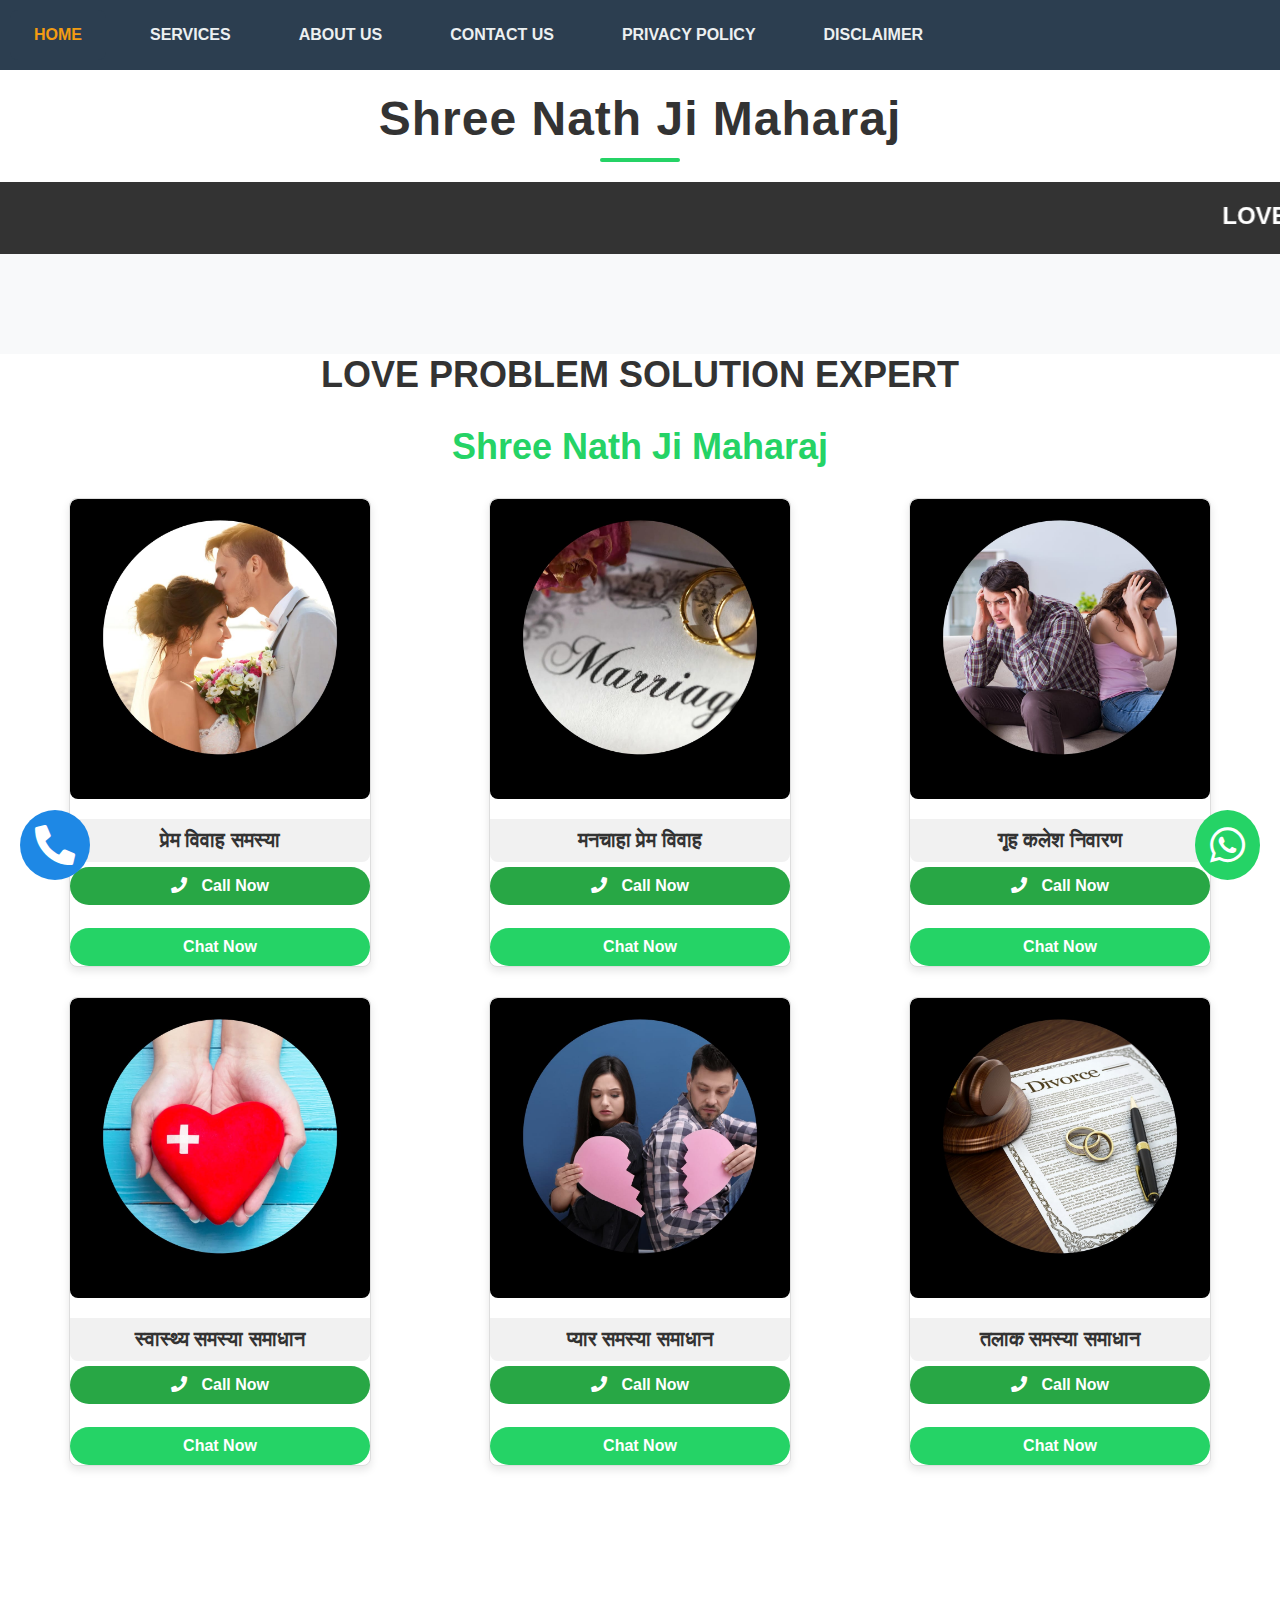
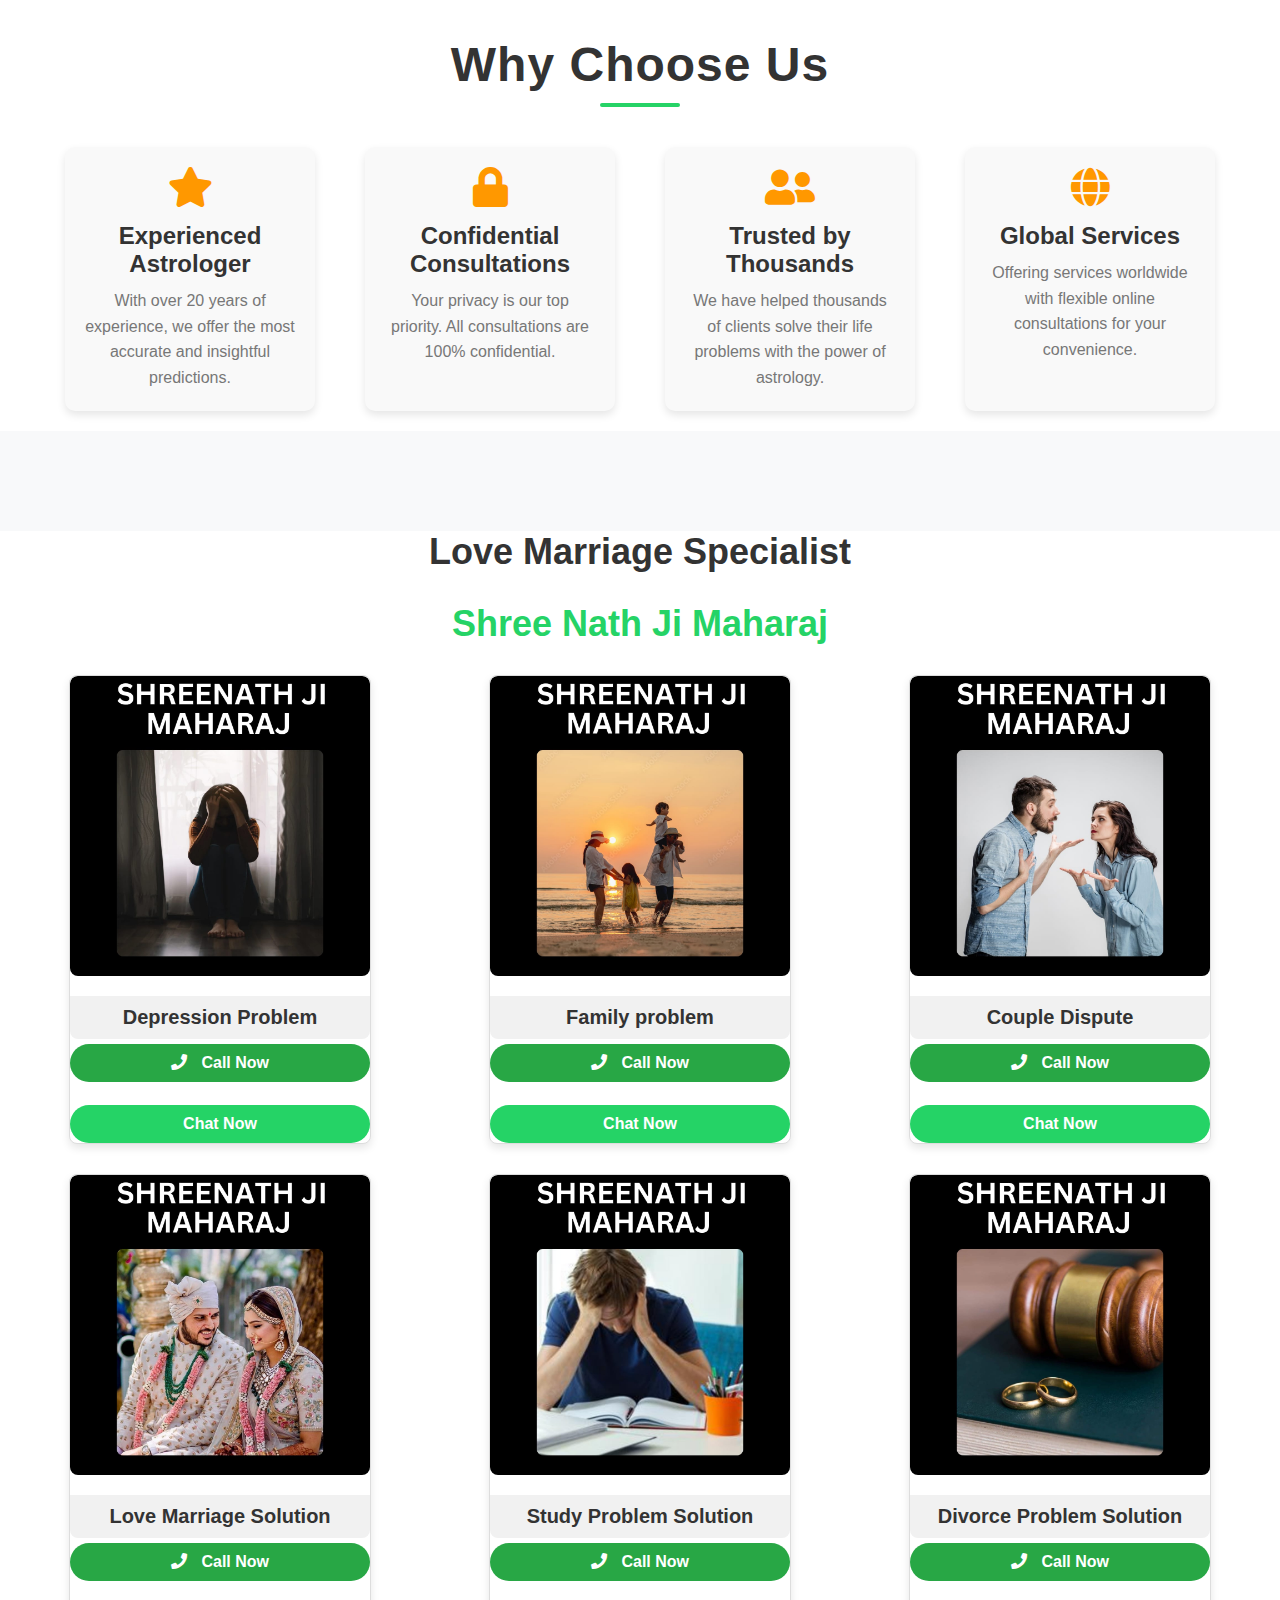
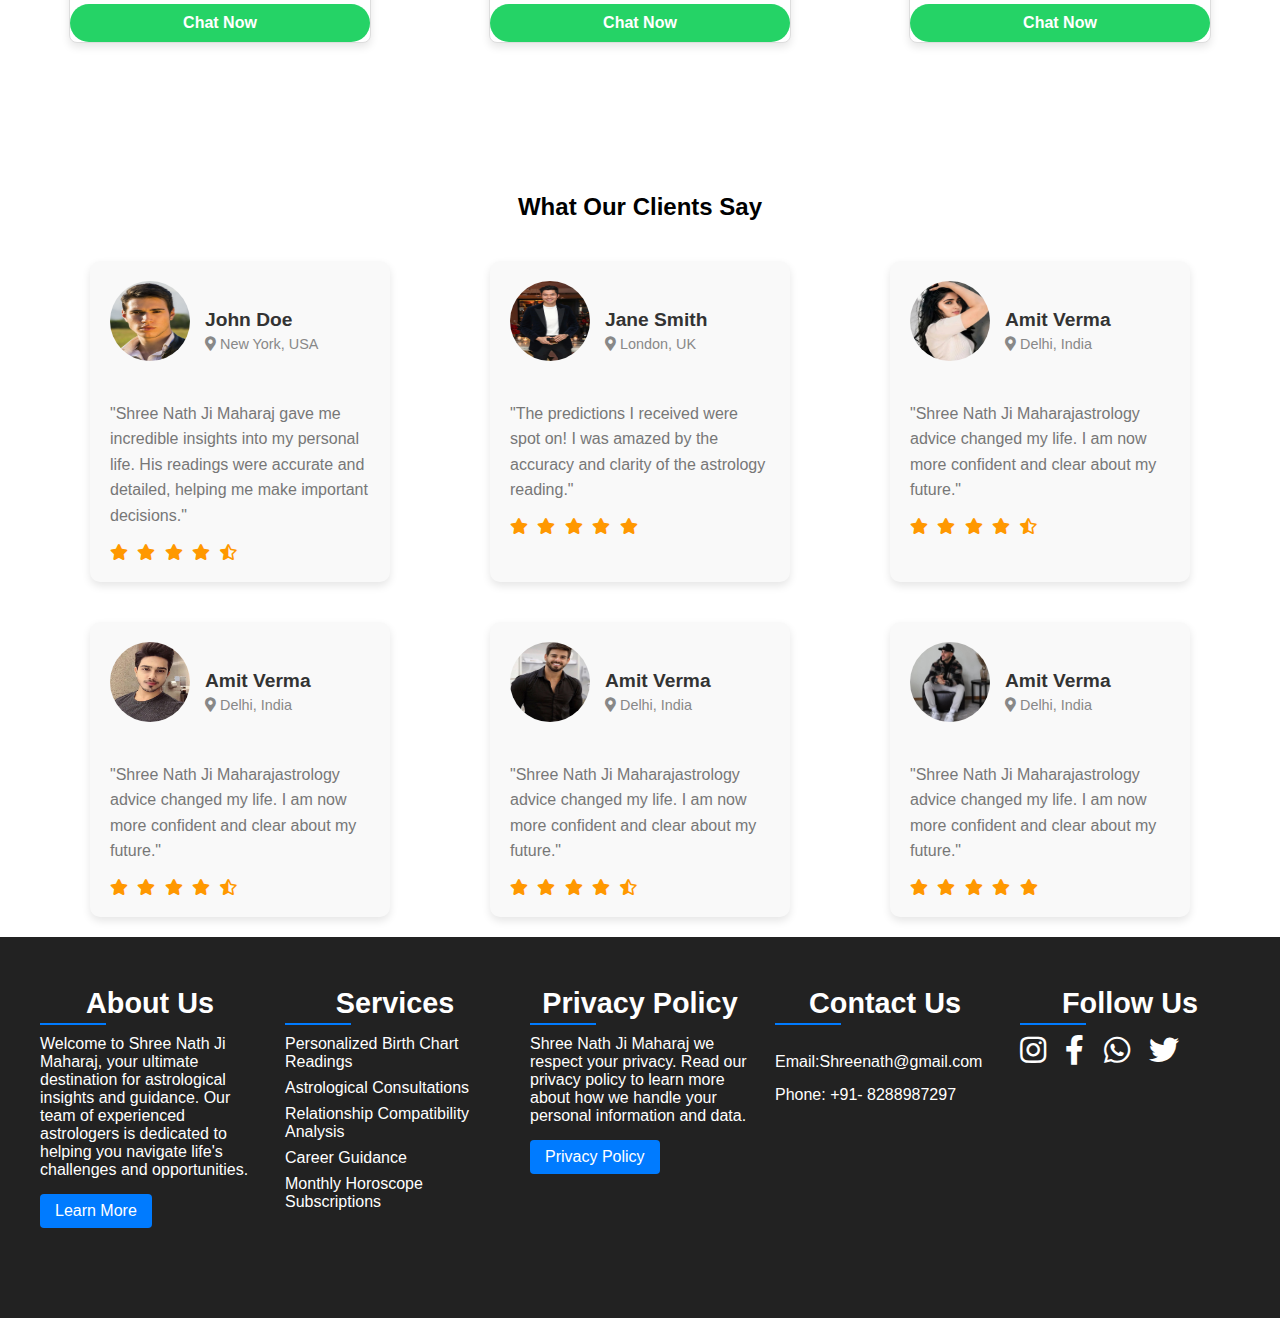
==== index.html @ c5f756e6 "first commit" ====
<!DOCTYPE html>
<html lang="en">
<head>
  <meta charset="UTF-8">
  <meta name="viewport" content="width=device-width, initial-scale=1.0">
  <title>Astrologer</title>
  <link rel="stylesheet" href="./index.css">
  <link rel="stylesheet" href="https://cdnjs.cloudflare.com/ajax/libs/font-awesome/5.15.4/css/all.min.css">
</head>
<body>
  <header>

    <div class="topnav" id="myTopnav">
      <a href="#" class="active">Home</a>
      <a href="./Pages/service.html">Services</a>
      <a href="./Pages/about.html">About US</a>
      <a href="./Pages/contact.html">Contact Us</a>
      <a href="./Pages/privacy.html">Privacy Policy</a>
      <a href="./Pages/disclaimer.html">Disclaimer</a>
      <a href="javascript:void(0);" class="icon" onclick="myFunction()">
        <i class="fa fa-bars"></i>
      </a>
    </div>
    
  
  </header>

 

  <h1 class="astro-heading">Shree Nath Ji Maharaj</h1>

  <section class="marquee-section">
    <marquee behavior="scroll" direction="left">
        Love Problem Solution • Health Problem Solution • Family Problem Solution • Career Problem Solution • Marriage Problem Solution
    </marquee>
</section>










<!-- Main -->

<div class="best-ser"></div>
<div class="container">
  <div class="best-sub">
    <h1>LOVE PROBLEM SOLUTION EXPERT</h1>
  </div>
  <div class="best-header">
    <h1>Shree Nath Ji Maharaj
    </h1>
  </div>
  <div class="row">
    <div class="col-sm-4">
      <div class="best-border">
        <div class="best-img">
          <a href="https://wa.link/5zvhmb">
            <img style="width: 300px;" src="images/marry.jpeg" alt=""></a>
        </div>
        <div class="best-title">
          प्रेम विवाह समस्या
        </div>
        <div class="best-call">
          <a href="tel:+91-8288987297">
            <i class="fa fa-phone"></i> Call Now
          </a>
        </div>
        <div class="best-what">
          <i class="fa fa-whatsapp"></i>
          <a href="https://wa.link/5zvhmb">Chat Now</a>
        </div>
      </div>
    </div>
    <div class="col-sm-4">
      <div class="best-border">
        <div class="best-img">
          <a href="https://wa.link/5zvhmb">
            <img style="width: 300px;" src="images/lmarry.jpeg" alt=""></a>
        </div>
        <div class="best-title">
          मनचाहा प्रेम विवाह
        </div>
        <div class="best-call">
          <a href="tel:+91-8288987297">
            <i class="fa fa-phone"></i> Call Now
          </a>
        </div>
        <div class="best-what">
          <i class="fa fa-whatsapp"></i>
          <a href="https://wa.link/5zvhmb">Chat Now</a>
        </div>
      </div>
    </div>
    <div class="col-sm-4">
      <div class="best-border">
        <div class="best-img">
          <a href="https://wa.link/5zvhmb">
            <img style="width: 300px;" src="images/family.jpeg" alt=""></a>
        </div>
        <div class="best-title">
          गृह कलेश निवारण
        </div>
        <div class="best-call">
          <a href="tel:+91-8288987297">
            <i class="fa fa-phone"></i> Call Now
          </a>
        </div>
        <div class="best-what">
          <i class="fa fa-whatsapp"></i>
          <a href="https://wa.link/5zvhmb">Chat Now</a>
        </div>
      </div>
    </div>

    <div class="col-sm-4">
      <div class="best-border">
        <div class="best-img">
          <a href="https://wa.link/5zvhmb">
            <img style="width: 300px;" src="images/health.jpeg" alt=""></a>
        </div>
        <div class="best-title">
          स्वास्थ्य समस्या समाधान
        </div>
        <div class="best-call">
          <a href="tel:+91-8288987297">
            <i class="fa fa-phone"></i> Call Now
          </a>
        </div>
        <div class="best-what">
          <i class="fa fa-whatsapp"></i>
          <a href="https://wa.link/5zvhmb">Chat Now</a>
        </div>
      </div>
    </div>

    <div class="col-sm-4">
      <div class="best-border">
        <div class="best-img">
          <a href="https://wa.link/5zvhmb">
            <img style="width: 300px;" src="images/break.jpeg" alt=""></a>
        </div>
        <div class="best-title">
          प्यार समस्या समाधान
        </div>
        <div class="best-call">
          <a href="tel:+91-8288987297">
            <i class="fa fa-phone"></i> Call Now
          </a>
        </div>
        <div class="best-what">
          <i class="fa fa-whatsapp"></i>
          <a href="https://wa.link/5zvhmb">Chat Now</a>
        </div>
      </div>
    </div>

    <div class="col-sm-4">
      <div class="best-border">
        <div class="best-img">
          <a href="https://wa.link/5zvhmb">
            <img style="width: 300px;" src="images/divo.jpeg" alt=""></a>
        </div>
        <div class="best-title">
          तलाक समस्या समाधान
        </div>
        <div class="best-call">
          <a href="tel:+91-8288987297">
            <i class="fa fa-phone"></i> Call Now
          </a>
        </div>
        <div class="best-what">
          <i class="fa fa-whatsapp"></i>
          <a href="https://wa.link/5zvhmb">Chat Now</a>
        </div>
      </div>
    </div>
    
    
  </div>

 
</div>

</div>



<section class="why-choose-us"></section>
  <div class="container">
      <h1 class="astro-heading">Why Choose Us</h1>
      <div class="features">
          <div class="feature">
              <i class="fas fa-star"></i>
              <h3>Experienced Astrologer</h3>
              <p>With over 20 years of experience, we offer the most accurate and insightful predictions.</p>
          </div>

          <div class="feature">
              <i class="fas fa-lock"></i>
              <h3>Confidential Consultations</h3>
              <p>Your privacy is our top priority. All consultations are 100% confidential.</p>
          </div>

          <div class="feature">
              <i class="fas fa-user-friends"></i>
              <h3>Trusted by Thousands</h3>
              <p>We have helped thousands of clients solve their life problems with the power of astrology.</p>
          </div>

          <div class="feature">
              <i class="fas fa-globe"></i>
              <h3>Global Services</h3>
              <p>Offering services worldwide with flexible online consultations for your convenience.</p>
          </div>
      </div>
  </div>
</section>



<div class="best-ser"></div>
<div class="container">
  <div class="best-sub">
    <h1>Love Marriage Specialist</h1>
  </div>
  <div class="best-header">
    <h1>Shree Nath Ji Maharaj
    </h1>
  </div>
  <div class="row">
    <div class="col-sm-4">
      <div class="best-border">
        <div class="best-img">
          <a href="https://wa.link/5zvhmb">
            <img style="width: 300px;" src="images/t2.jpeg" alt=""></a>
        </div>
        <div class="best-title">
          Depression Problem
        </div>
        <div class="best-call">
          <a href="tel:+91-8288987297">
            <i class="fa fa-phone"></i> Call Now
          </a>
        </div>
        <div class="best-what">
          <i class="fa fa-whatsapp"></i>
          <a href="https://wa.link/5zvhmb">Chat Now</a>
        </div>
      </div>
    </div>
    <div class="col-sm-4">
      <div class="best-border">
        <div class="best-img">
          <a href="https://wa.link/5zvhmb">
            <img style="width: 300px;" src="images/t3.jpeg" alt=""></a>
        </div>
        <div class="best-title">
          Family problem
        </div>
        <div class="best-call">
          <a href="tel:+91-8288987297">
            <i class="fa fa-phone"></i> Call Now
          </a>
        </div>
        <div class="best-what">
          <i class="fa fa-whatsapp"></i>
          <a href="https://wa.link/5zvhmb">Chat Now</a>
        </div>
      </div>
    </div>
    <div class="col-sm-4">
      <div class="best-border">
        <div class="best-img">
          <a href="https://wa.link/5zvhmb">
            <img style="width: 300px;" src="images/t4.jpeg" alt=""></a>
        </div>
        <div class="best-title">
          Couple Dispute
        </div>
        <div class="best-call">
          <a href="tel:+91-8288987297">
            <i class="fa fa-phone"></i> Call Now
          </a>
        </div>
        <div class="best-what">
          <i class="fa fa-whatsapp"></i>
          <a href="https://wa.link/5zvhmb">Chat Now</a>
        </div>
      </div>
    </div>

    <div class="col-sm-4">
      <div class="best-border">
        <div class="best-img">
          <a href="https://wa.link/5zvhmb">
            <img style="width: 300px;" src="images/t1.jpeg" alt=""></a>
        </div>
        <div class="best-title">
          Love Marriage Solution
        </div>
        <div class="best-call">
          <a href="tel:+91-8288987297">
            <i class="fa fa-phone"></i> Call Now
          </a>
        </div>
        <div class="best-what">
          <i class="fa fa-whatsapp"></i>
          <a href="https://wa.link/5zvhmb">Chat Now</a>
        </div>
      </div>
    </div>

    <div class="col-sm-4">
      <div class="best-border">
        <div class="best-img">
          <a href="https://wa.link/5zvhmb">
            <img style="width: 300px;" src="images/t5.jpeg" alt=""></a>
        </div>
        <div class="best-title">
          Study Problem Solution
        </div>
        <div class="best-call">
          <a href="tel:+91-8288987297">
            <i class="fa fa-phone"></i> Call Now
          </a>
        </div>
        <div class="best-what">
          <i class="fa fa-whatsapp"></i>
          <a href="https://wa.link/5zvhmb">Chat Now</a>
        </div>
      </div>
    </div>

    <div class="col-sm-4">
      <div class="best-border">
        <div class="best-img">
          <a href="https://wa.link/5zvhmb">
            <img style="width: 300px;" src="images/t7.jpeg" alt=""></a>
        </div>
        <div class="best-title">
          Divorce Problem Solution
        </div>
        <div class="best-call">
          <a href="tel:+91-8288987297">
            <i class="fa fa-phone"></i> Call Now
          </a>
        </div>
        <div class="best-what">
          <i class="fa fa-whatsapp"></i>
          <a href="https://wa.link/5zvhmb">Chat Now</a>
        </div>
      </div>
    </div>
    
    
  </div>

 
</div>

</div>





<!-- Customer -->

<section class="testimonials"></section>
  <div class="container">
      <h2>What Our Clients Say</h2>
      <div class="testimonial-boxes">

          <!-- Testimonial 1 -->
          <div class="testimonial">
              <div class="client-info">
                  <img src="images/c1.jpeg" alt="Client Image">
                  <div class="client-name">
                      <h3>John Doe</h3>
                      <p><i class="fas fa-map-marker-alt"></i> New York, USA</p>
                  </div>
              </div>
              <p class="client-review">
                  "Shree Nath Ji Maharaj gave me incredible insights into my personal life. His readings were accurate and detailed, helping me make important decisions."
              </p>
              <div class="client-rating">
                  <i class="fas fa-star"></i>
                  <i class="fas fa-star"></i>
                  <i class="fas fa-star"></i>
                  <i class="fas fa-star"></i>
                  <i class="fas fa-star-half-alt"></i>
              </div>
          </div>

          <!-- Testimonial 2 -->
          <div class="testimonial">
              <div class="client-info">
                  <img src="images/c2.jpeg" alt="Client Image">
                  <div class="client-name">
                      <h3>Jane Smith</h3>
                      <p><i class="fas fa-map-marker-alt"></i> London, UK</p>
                  </div>
              </div>
              <p class="client-review">
                  "The predictions I received were spot on! I was amazed by the accuracy and clarity of the astrology reading."
              </p>
              <div class="client-rating">
                  <i class="fas fa-star"></i>
                  <i class="fas fa-star"></i>
                  <i class="fas fa-star"></i>
                  <i class="fas fa-star"></i>
                  <i class="fas fa-star"></i>
              </div>
          </div>

          <!-- Testimonial 3 -->
          <div class="testimonial">
              <div class="client-info">
                  <img src="images/c3.jpeg" alt="Client Image">
                  <div class="client-name">
                      <h3>Amit Verma</h3>
                      <p><i class="fas fa-map-marker-alt"></i> Delhi, India</p>
                  </div>
              </div>
              <p class="client-review">
                  "Shree Nath Ji Maharajastrology advice changed my life. I am now more confident and clear about my future."
              </p>
              <div class="client-rating">
                  <i class="fas fa-star"></i>
                  <i class="fas fa-star"></i>
                  <i class="fas fa-star"></i>
                  <i class="fas fa-star"></i>
                  <i class="fas fa-star-half-alt"></i>
              </div>
          </div>

          <div class="testimonial">
            <div class="client-info">
                <img src="images/c4.jpeg" alt="Client Image">
                <div class="client-name">
                    <h3>Amit Verma</h3>
                    <p><i class="fas fa-map-marker-alt"></i> Delhi, India</p>
                </div>
            </div>
            <p class="client-review">
                "Shree Nath Ji Maharajastrology advice changed my life. I am now more confident and clear about my future."
            </p>
            <div class="client-rating">
                <i class="fas fa-star"></i>
                <i class="fas fa-star"></i>
                <i class="fas fa-star"></i>
                <i class="fas fa-star"></i>
                <i class="fas fa-star-half-alt"></i>
            </div>
        </div>

        <div class="testimonial">
          <div class="client-info">
              <img src="images/c5.jpeg" alt="Client Image">
              <div class="client-name">
                  <h3>Amit Verma</h3>
                  <p><i class="fas fa-map-marker-alt"></i> Delhi, India</p>
              </div>
          </div>
          <p class="client-review">
              "Shree Nath Ji Maharajastrology advice changed my life. I am now more confident and clear about my future."
          </p>
          <div class="client-rating">
              <i class="fas fa-star"></i>
              <i class="fas fa-star"></i>
              <i class="fas fa-star"></i>
              <i class="fas fa-star"></i>
              <i class="fas fa-star-half-alt"></i>
          </div>
      </div>

      <div class="testimonial">
        <div class="client-info">
            <img src="images/c6.jpeg" alt="Client Image">
            <div class="client-name">
                <h3>Amit Verma</h3>
                <p><i class="fas fa-map-marker-alt"></i> Delhi, India</p>
            </div>
        </div>
        <p class="client-review">
            "Shree Nath Ji Maharajastrology advice changed my life. I am now more confident and clear about my future."
        </p>
        <div class="client-rating">
            <i class="fas fa-star"></i>
            <i class="fas fa-star"></i>
            <i class="fas fa-star"></i>
            <i class="fas fa-star"></i>
            <i class="fas fa-star"></i>
            
        </div>
    </div>

      </div>
  </div>
</section>



<!-- This is my footer -->

<footer>
  <div class="footer-container">
    <div class="footer-section">
      <h2>About Us</h2>
      <p>Welcome to Shree Nath Ji Maharaj, your ultimate destination for astrological insights and guidance. Our team of experienced astrologers is dedicated to helping you navigate life's challenges and opportunities.</p>
      <a href="./Pages/about.html" class="know-more-btn">Learn More</a>
    </div>
    <div class="footer-section">
      <h2>Services</h2>
      <ul>
        <li><a href="#">Personalized Birth Chart Readings</a></li>
        <li><a href="#">Astrological Consultations</a></li>
        <li><a href="#">Relationship Compatibility Analysis</a></li>
        <li><a href="#">Career Guidance</a></li>
        <li><a href="#">Monthly Horoscope Subscriptions</a></li>
      </ul>
    </div>
    <div class="footer-section">
      <h2>Privacy Policy</h2>
      <p>Shree Nath Ji Maharaj we respect your privacy. Read our privacy policy to learn more about how we handle your personal information and data.</p>
      <a href="./Pages/privacy.html" class="know-more-btn">Privacy Policy</a>
    </div>
    <div class="footer-section">
      <h2>Contact Us</h2><br>
      <p>Email:Shreenath@gmail.com</p>
      <p>Phone: +91- 8288987297 </p>
    </div>
    <div class="footer-section">
      <h2>Follow Us</h2>
      <div class="social-links">
          <a href="" target="_blank">
              <i class="fab fa-instagram"></i>
          </a>
          <a href="https://www.facebook.com/" target="_blank">
              <i class="fab fa-facebook-f"></i>
          </a>
          <a href="https://wa.link/5zvhmb" target="_blank">
              <i class="fab fa-whatsapp"></i>
          </a>
          <a href="https://www.twitter.com/" target="_blank">
              <i class="fab fa-twitter"></i>
          </a>
      </div>
  </div>
  </div>
</footer>

   <!-- Call Icon on the left -->
   <a href="tel:+8288987297" class="floating-icon call-icon" title="Call Us">
    <i class="fas fa-phone-alt"></i>
</a>

<!-- WhatsApp Icon on the right -->
<a href="https://wa.link/5zvhmb" target="_blank" class="floating-icon whatsapp-icon" title="WhatsApp Us">
    <i class="fab fa-whatsapp"></i>
</a>







  <script src="index.js"></script>





  
</body>
</html>
---- index.css ----
* {
  margin: 0;
  padding: 0;
  box-sizing: border-box;
  font-family: Assistant, -apple-system, BlinkMacSystemFont, Segoe UI, Roboto,
    Helvetica, Arial, sans-serif;
    
}

.topnav {
  overflow: hidden;
  background-color: #2c3e50; /* Dark Blue-Gray Background */
}

.topnav a {
  float: left;
  display: block;
  color: #ecf0f1; /* Light Gray Text */
  font-weight: 700;
  text-transform: uppercase;
  text-align: center;
  padding: 16px 24px;
  text-decoration: none;
  font-size: 16px;
  border-radius: 8px;
  margin: 10px;
  transition: background-color 0.3s ease, border-bottom 0.3s ease,
    color 0.3s ease;
}

.topnav a:hover {
  background-color: #34495e; /* Slightly lighter Blue-Gray on Hover */
  border-bottom: 4px solid #e74c3c; /* Bright Red Underline on Hover */
}

.topnav a.active {
  color: #f39c12; /* Golden Yellow for Active Link */
  background-color: #2c3e50; /* Match Background Color */
}

.topnav .icon {
  display: none;
}

@media screen and (max-width: 600px) {
  .topnav a:not(:first-child) {
    display: none;
  }
  .topnav a.icon {
    float: right;
    display: block;
    padding: 16px;
    font-size: 18px;
    color: #ecf0f1; /* Light Gray for Icon */
    cursor: pointer;
  }
}

@media screen and (max-width: 600px) {
  .topnav.responsive {
    position: relative;
  }
  .topnav.responsive .icon {
    position: absolute;
    right: 0;
    top: 0;
    z-index: 1;
  }
  .topnav.responsive a {
    float: none;
    display: block;
    text-align: left;
    padding: 16px;
    background-color: #34495e; /* Background for mobile menu items */
    color: #ecf0f1; /* Text color for mobile menu items */
  }
}

.grid-container {
  display: grid;
  grid-template-columns: repeat(3, 1fr);
  gap: 20px;
  padding: 20px;
}

.grid-item {
  background-color: #f0f0f0;
  border: 2px solid #ccc;
  border-radius: 8px;
  padding: 20px;
  text-align: center;
  box-shadow: 0 4px 8px rgba(0, 0, 0, 0.1);
}

h2 {
  margin-bottom: 20px;
}

img {
  max-width: 100%;
  height: auto;
  margin-bottom: 20px;
  border-radius: 8px;
}

button {
  width: 100%;
  padding: 10px;
  border: none;
  border-radius: 5px;
  margin: 10px 0;
  cursor: pointer;
  font-size: 16px;
}

.call-btn {
  background-color: #4caf50;
  color: white;
}

.whatsapp-btn {
  background-color: #25d366;
  color: white;
}

/* Responsive design */
@media (max-width: 768px) {
  .grid-container {
    grid-template-columns: repeat(2, 1fr);
  }
}

@media (max-width: 480px) {
  .grid-container {
    grid-template-columns: 1fr;
  }
}

.form-container {
  max-width: 600px;
  margin: 50px auto;
  padding: 20px;
  background-color: #f9f9f9;
  border-radius: 10px;
  box-shadow: 0 4px 8px rgba(0, 0, 0, 0.1);
}

h2 {
  text-align: center;
  margin-bottom: 20px;
}

form {
  display: flex;
  flex-direction: column;
}

label {
  margin: 10px 0 5px;
  font-weight: bold;
}

input,
select,
textarea {
  padding: 10px;
  margin-bottom: 20px;
  border: 2px solid #ccc;
  border-radius: 5px;
  font-size: 16px;
  width: 100%;
}

textarea {
  resize: vertical;
}

button {
  padding: 12px;
  border: none;
  border-radius: 5px;
  font-size: 16px;
  cursor: pointer;
  margin-bottom: 10px;
  width: 100%;
}

.submit-btn {
  background-color: #007bff;
  color: white;
}

.call-btn {
  background-color: #4caf50;
  color: white;
}

/* Responsive design */
@media (max-width: 600px) {
  .form-container {
    padding: 15px;
  }

  button {
    font-size: 14px;
  }
}

* {
  margin: 0;
  padding: 0;
  box-sizing: border-box;
}

body {
  font-family: Arial, sans-serif;
}


/* Basic styling for the H1 */
.astro-heading {
  font-family: "Poppins", sans-serif; /* Use a modern and clean font */
  font-size: 48px; /* Large size for desktop */
  font-weight: 700; /* Bold for emphasis */
  color: #333; /* Dark gray for a professional look */
  text-align: center; /* Center align the heading */
  margin-top: 20px; /* Add space above the heading */
  margin-bottom: 20px; /* Space below the heading */
  line-height: 1.2; /* Improve readability with slightly increased line spacing */
  letter-spacing: 1px; /* Slightly spaced letters for better aesthetics */
}

/* Decorative underline effect */
.astro-heading::after {
  content: "";
  display: block;
  width: 80px;
  height: 4px;
  background-color: #25d366; /* Matches WhatsApp button or use any theme color */
  margin: 10px auto; /* Center it and give some space from the heading */
  border-radius: 2px; /* Rounded edges for the underline */
}

/* Responsive adjustments */
@media (max-width: 768px) {
  .astro-heading {
    font-size: 36px; /* Reduce size for tablet devices */
  }
}

@media (max-width: 480px) {
  .astro-heading {
    font-size: 28px; /* Further reduce size for mobile devices */
  }
}

/* Main */

/* General Styles for Container */
.best-ser {
  background-color: #f8f9fa;
  padding: 50px 0;
}

.best-sub h1,
.best-header h1 {
  text-align: center;
  font-family: "Poppins", sans-serif;
  font-size: 36px;
  font-weight: 700;
  margin-bottom: 30px;
  color: #333;
}

.best-header h1 {
  color: #25d366; /* Custom color for the name */
}

/* Grid system for items */
.row {
  display: flex;
  flex-wrap: wrap;
  gap: 5%;
  justify-content: space-around;
}

/* Best Border for each item box */
.best-border {
  border: 1px solid #ddd;
  border-radius: 8px;
  overflow: hidden;
  background-color: #fff;
  box-shadow: 0 4px 8px rgba(0, 0, 0, 0.1);
  margin-bottom: 30px;
  transition: transform 0.3s, box-shadow 0.3s;
}

.best-border:hover {
  transform: translateY(-5px);
  box-shadow: 0 8px 16px rgba(0, 0, 0, 0.2);
}

/* Image Styling */
.best-img img {
  width: 100%;
  height: auto;
  display: block;
}

/* Title Styles */
.best-title,
.best-titl {
  font-size: 20px;
  font-weight: 600;
  color: #333;
  text-align: center;
  margin-top: 15px;
  padding: 10px;
  background-color: #f1f1f1;
  border-bottom-left-radius: 8px;
  border-bottom-right-radius: 8px;
}

/* Call and WhatsApp Buttons */
.best-call a,
.best-what a {
  display: block;
  text-align: center;
  font-size: 16px;
  font-weight: 600;
  padding: 10px;
  margin-top: 5px;

  color: white;
  border-radius: 25px;
  text-decoration: none;
  transition: background-color 0.3s ease;
}

.best-call a {
  background-color: #28a745;
}

.best-call a:hover {
  background-color: #218838;
}

.best-what a {
  background-color: #25d366;
}

.best-what a:hover {
  background-color: #1ebc57;
}

/* Font Awesome Icon */
.best-call i,
.best-what i {
  margin-right: 10px;
}

/* Responsive Styles */
@media (max-width: 768px) {
  .best-sub h1,
  .best-header h1 {
    font-size: 28px;
  }

  .col-sm-4,
  .col-sm-3 {
    flex: 0 0 48%;
    max-width: 48%;
    margin-bottom: 20px;
  }
}

@media (max-width: 576px) {
  .col-sm-4,
  .col-sm-3 {
    flex: 0 0 100%;
    max-width: 100%;
  }

  .best-title,
  .best-titl {
    font-size: 18px;
  }
}

/* Footer Css */

/* Footer styling */
footer {
  background-color: #222;
  padding: 50px 0;
}

.footer-container {
  display: flex;
  justify-content: space-between;
  align-items: flex-start;
  flex-wrap: wrap;
  max-width: 1200px;
  margin: 0 auto;
  color: white;
}

.footer-section {
  width: calc(20% - 20px);
  margin-bottom: 40px;
  color: #fff;
}

.footer-section h2 {
  font-size: 1.8em; /* Increase font size */
  margin-bottom: 15px;
  position: relative;
  color: white;
}



.footer-section h2::after {
  content: "";
  position: absolute;
  bottom: -5px;
  left: 0;
  width: 30%;
  height: 2px;
  background-color: #007bff; /* Use the accent color */
  color: white;
}

.footer-section p {
  margin-bottom: 15px;
  color: white;
}

.know-more-btn {
  display: inline-block;
  padding: 8px 15px;
  background-color: #007bff;
  color: #fff;
  text-decoration: none;
  border-radius: 4px;
  transition: background-color 0.3s ease;
}

.know-more-btn:hover {
  background-color: #0056b3;
}

/* Service links styling */
.footer-section ul {
  list-style: none;
  padding: 0;
}

.footer-section ul li {
  margin-bottom: 8px;
}

.footer-section ul li a {
  color: white;
  text-decoration: none;
  transition: color 0.3s ease;
}

.footer-section ul li a:hover {
  color: #fff;
}

/* Social icons styling */
.social-links a {
  display: inline-block;
  margin-right: 15px;
  color: #fff;
  text-decoration: none;
}

.social-links i {
  font-size: 30px;
}

.social-links a i:hover {
  color: #007bff;
}

/* Responsive layout */
@media (max-width: 1200px) {
  .footer-section {
    width: calc(33.33% - 20px);
  }
}

@media (max-width: 768px) {
  .footer-section {
    width: calc(50% - 20px);
  }
}

@media (max-width: 576px) {
  .footer-section {
    width: 100%;
  }
}


/* Why choose us */


.why-choose-us {
  background-color: #fff;
  padding: 60px 20px;
  text-align: center;
}

.why-choose-us h2 {
  font-size: 2.5em;
  margin-bottom: 30px;
  color: #333;
}

.container {
  max-width: 1200px;
  margin: 0 auto;
}

.features {
  display: flex;
  flex-wrap: wrap;
  justify-content: space-around;
}

.feature {
  background-color: #f9f9f9;
  border-radius: 10px;
  width: 250px;
  margin: 20px;
  padding: 20px;
  text-align: center;
  box-shadow: 0 4px 8px rgba(0, 0, 0, 0.1);
  transition: transform 0.3s ease;
}

.feature:hover {
  transform: translateY(-10px);
}

.feature i {
  font-size: 2.5em;
  color: #ff9800;
  margin-bottom: 15px;
}

.feature h3 {
  font-size: 1.5em;
  color: #333;
  margin-bottom: 10px;
}

.feature p {
  font-size: 1em;
  color: #777;
  line-height: 1.6;
}



/* Feedback */


.testimonials {
  background-color: #fff;
  padding: 60px 20px;
  text-align: center;
}

.testimonials h2 {
  font-size: 2.5em;
  color: #333;
  margin-bottom: 40px;
}

.container {
  max-width: 1200px;
  margin: 0 auto;
}

.testimonial-boxes {
  display: flex;
  flex-wrap: wrap;
  justify-content: space-around;
}

.testimonial {
  background-color: #f9f9f9;
  width: 300px;
  margin: 20px;
  padding: 20px;
  border-radius: 10px;
  box-shadow: 0 4px 8px rgba(0, 0, 0, 0.1);
  transition: transform 0.3s ease;
}

.testimonial:hover {
  transform: translateY(-10px);
}

.client-info {
  display: flex;
  align-items: center;
  margin-bottom: 20px;
}

.client-info img {
  border-radius: 50%;
  width: 80px;
  height: 80px;
  margin-right: 15px;
}

.client-name h3 {
  font-size: 1.2em;
  margin: 0;
  color: #333;
}

.client-name p {
  font-size: 0.9em;
  color: #888;
  margin: 5px 0 0 0;
}

.client-review {
  font-size: 1em;
  color: #777;
  line-height: 1.6;
  margin-bottom: 15px;
}

.client-rating {
  color: #ff9800;
}

.client-rating i {
  margin-right: 5px;
}



/* Marquuee tag */


.marquee-section {
  background-color: #333;
  padding: 20px 0;
}

marquee {
  font-size: 1.5em;
  color: #fff;
  font-weight: bold;
  text-transform: uppercase;
}


/* Call */


.floating-icon {
  position: fixed;
  bottom: 20px;
  z-index: 1000;
  font-size: 2.5em;
  color: #fff;
  padding: 15px;
  border-radius: 50%;
  background-color: #25D366;
  display: flex;
  align-items: center;
  justify-content: center;
  text-decoration: none;
  transition: background-color 0.3s ease;
}

.call-icon {
  left: 20px;
  background-color: #1E88E5; /* Blue for Call */
}

.whatsapp-icon {
  right: 20px;
}

.floating-icon:hover {
  background-color: #ff9800; /* Orange on hover */
}

/* Make the icons smaller on mobile */
@media (max-width: 600px) {
  .floating-icon {
      font-size: 1.8em;
      padding: 10px;
  }
}



/* Apna Dimag */
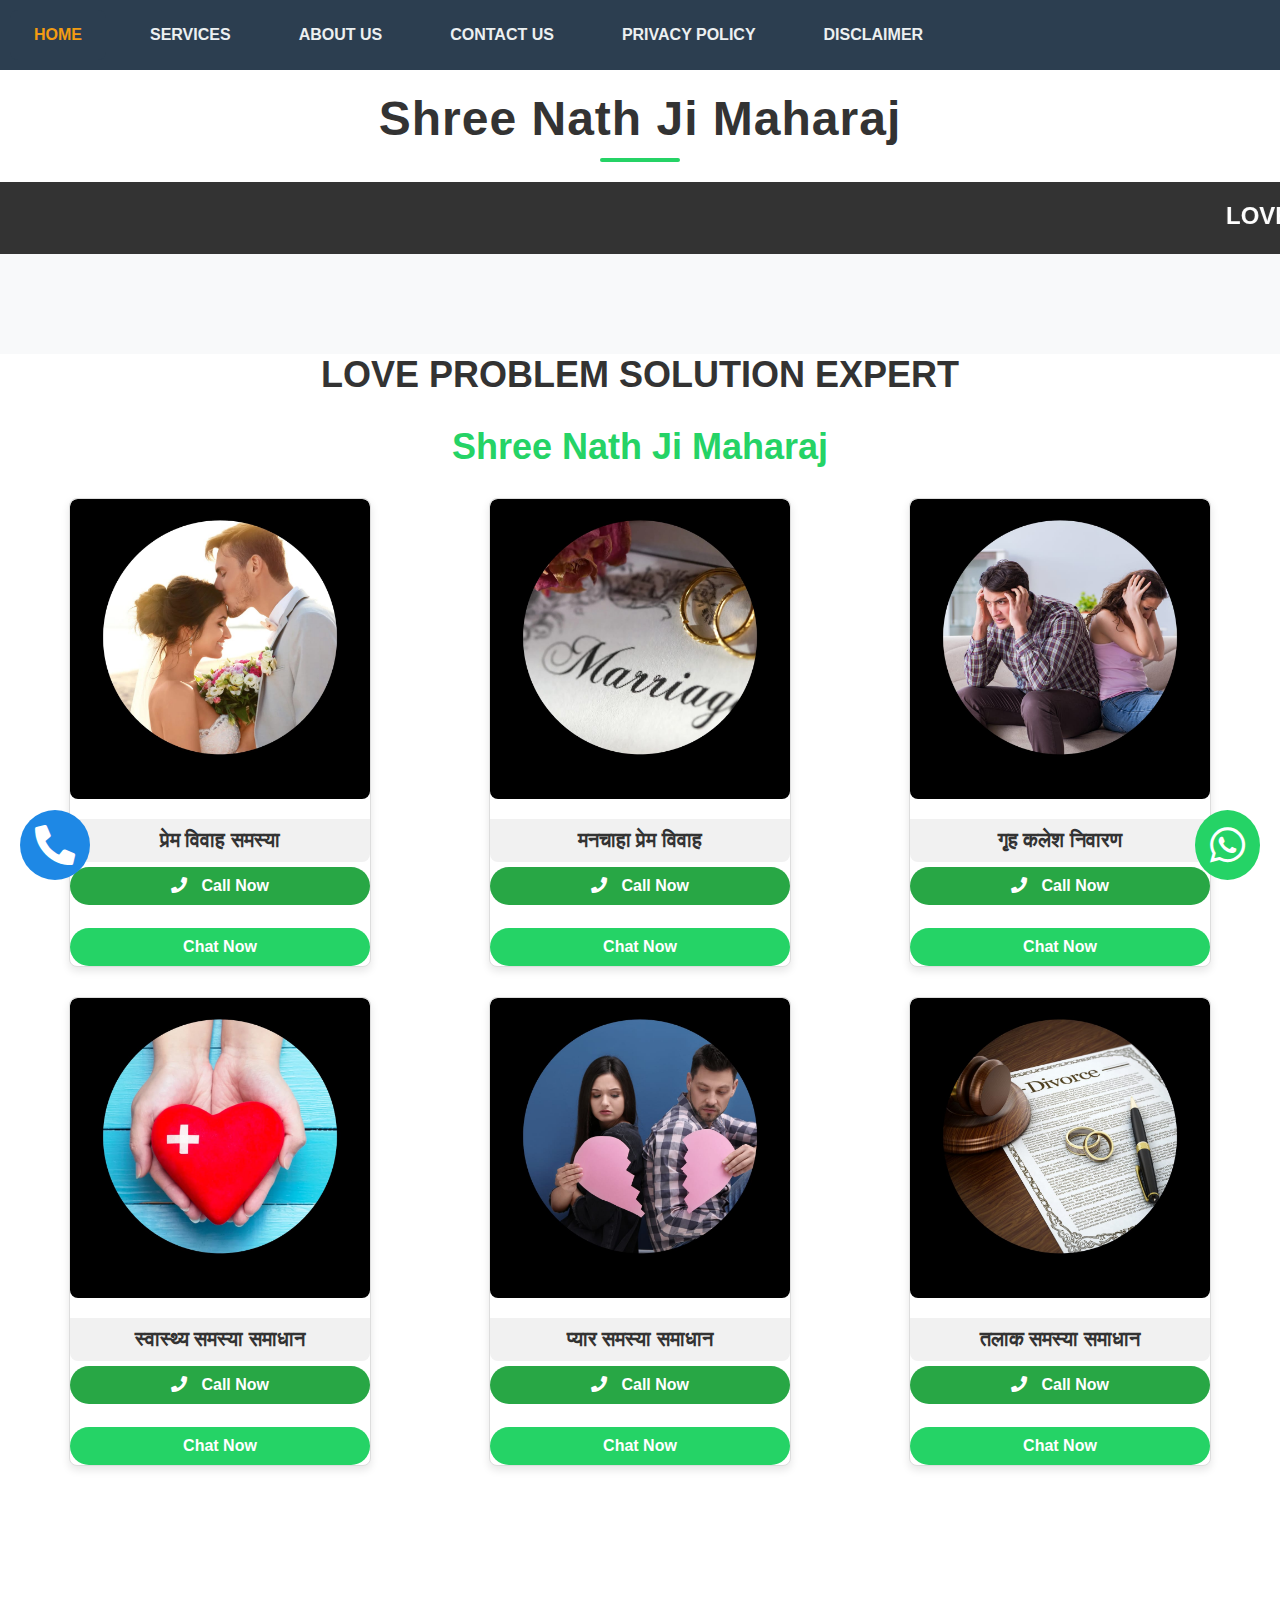
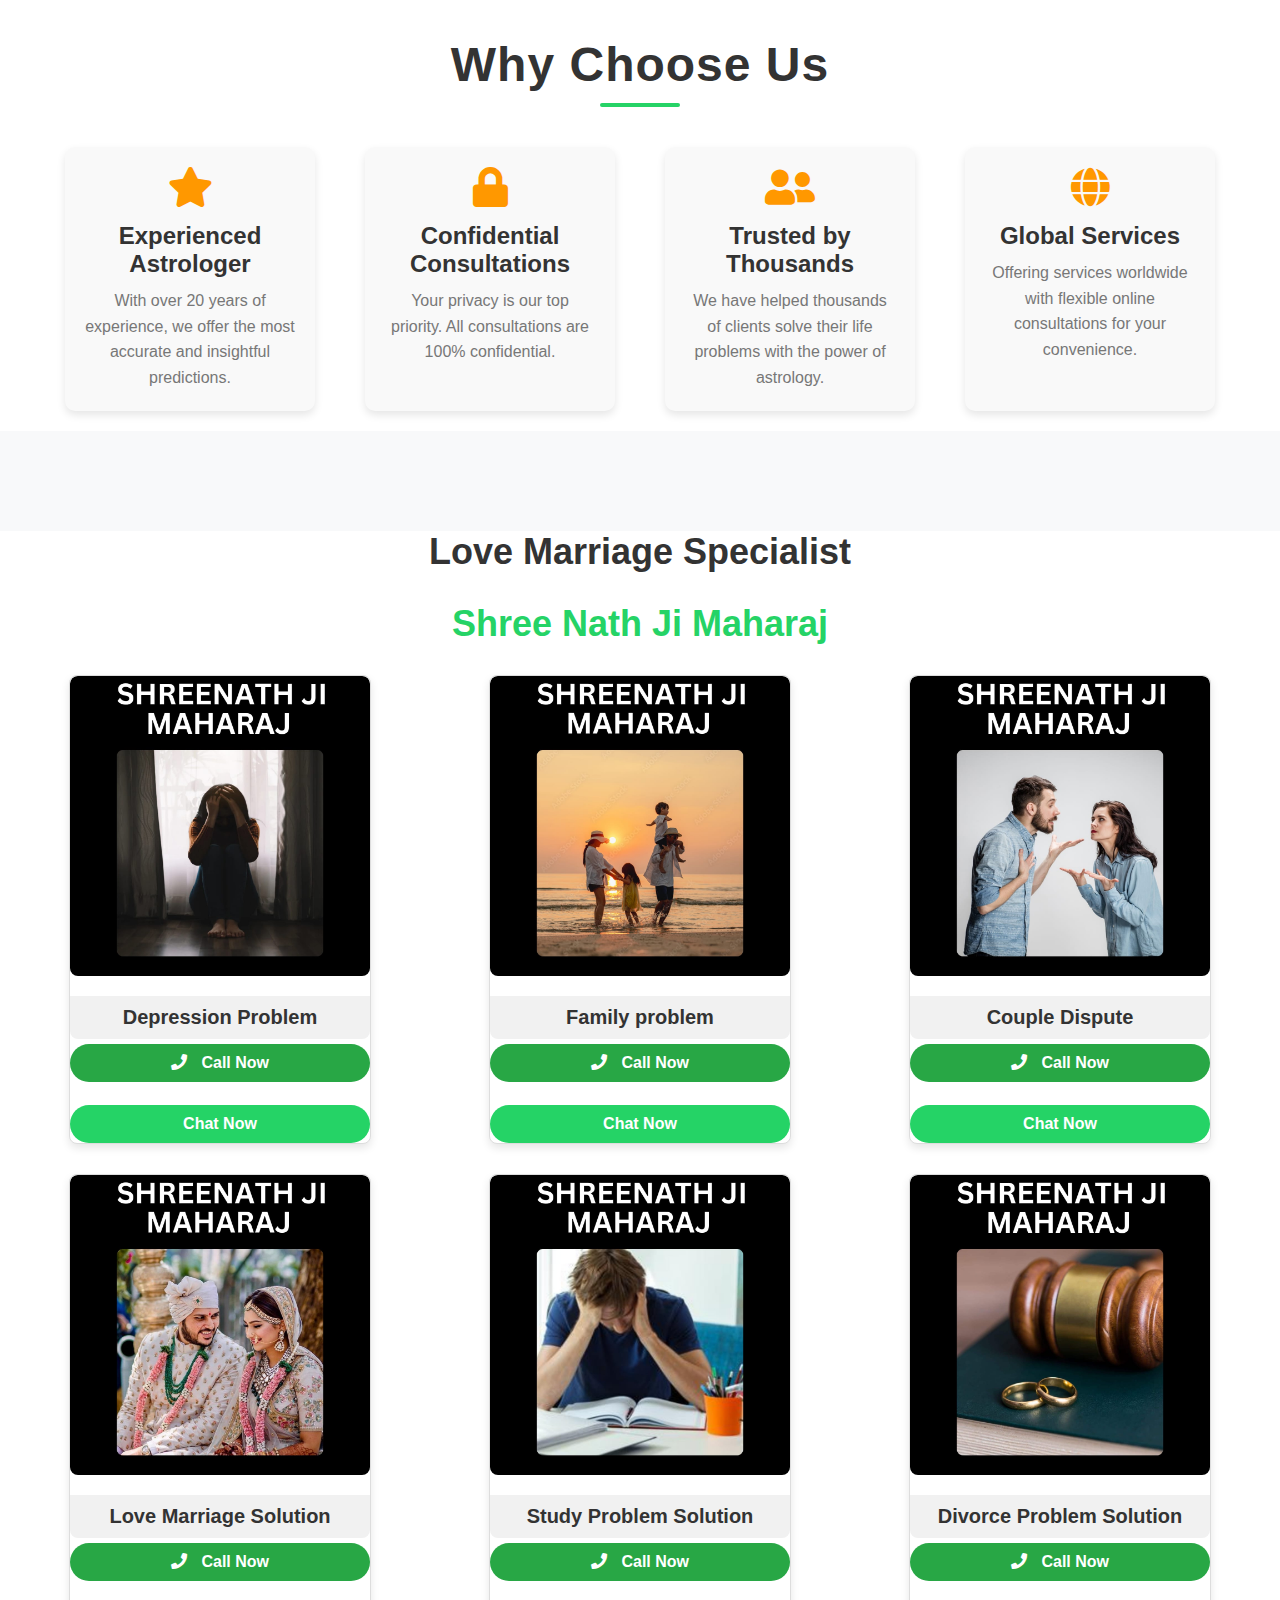
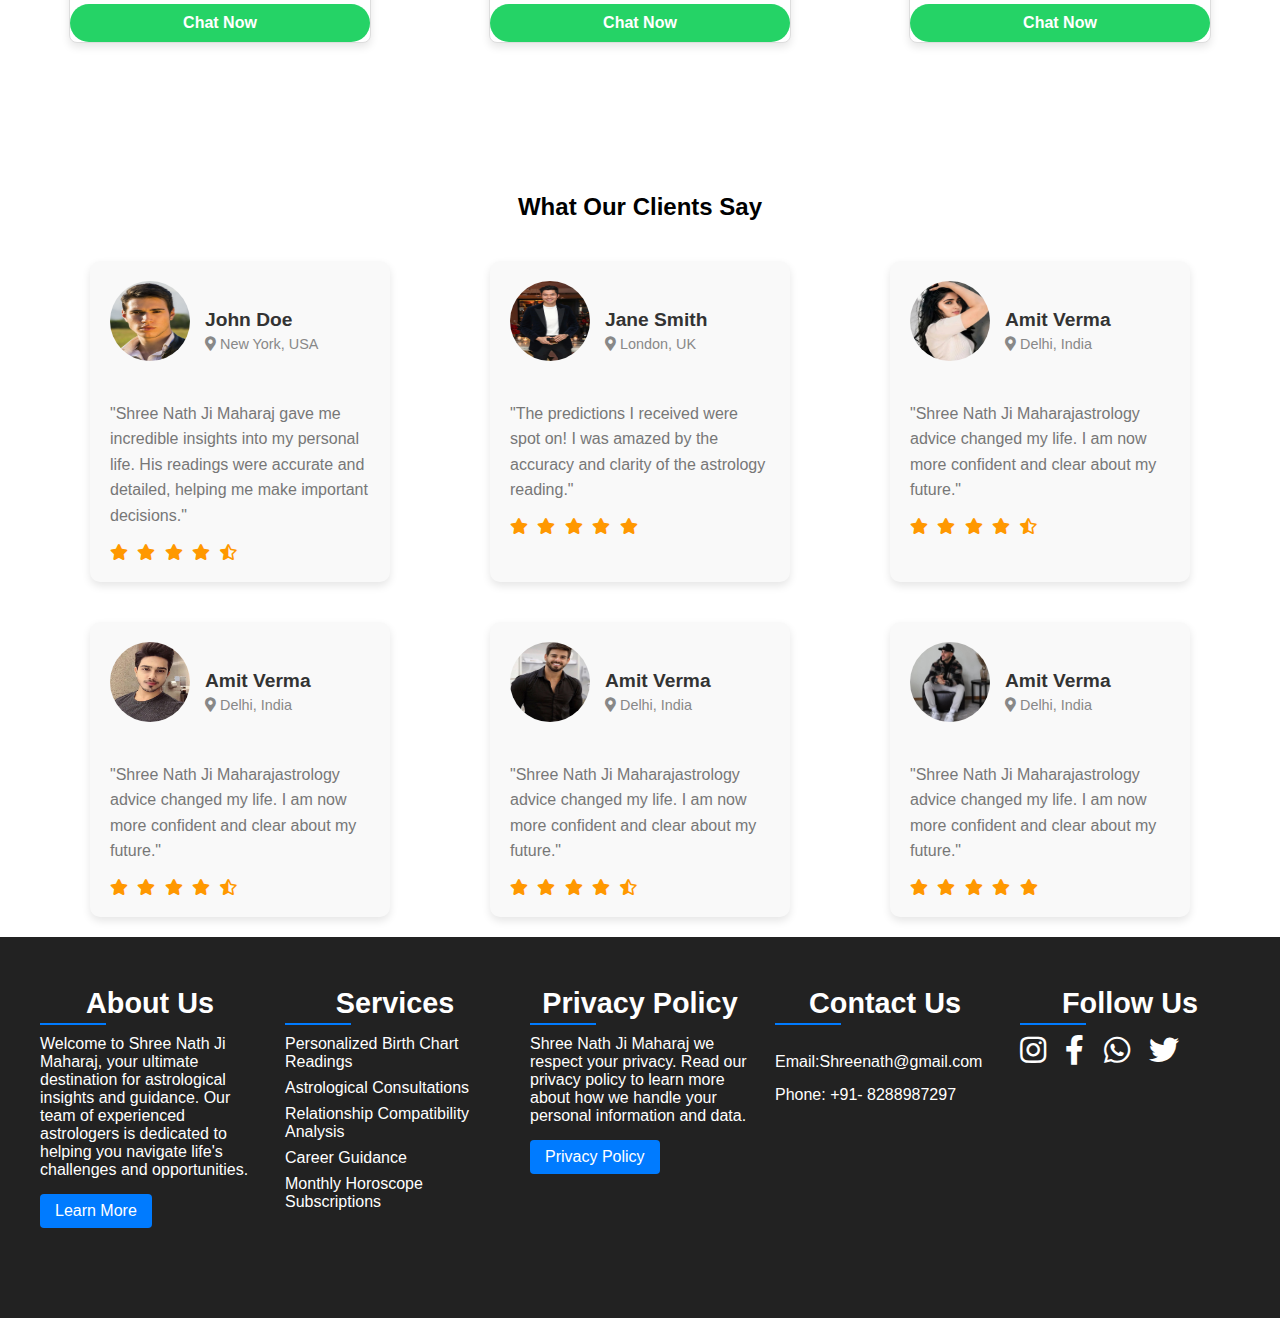
==== commit 74bd50da: "Update index.html" ====
--- a/index.html
+++ b/index.html
@@ -59,7 +59,7 @@
     <div class="col-sm-4">
       <div class="best-border">
         <div class="best-img">
-          <a href="https://wa.link/5zvhmb">
+          <a href="tel:+91-8288987297">
             <img style="width: 300px;" src="images/marry.jpeg" alt=""></a>
         </div>
         <div class="best-title">
@@ -72,14 +72,14 @@
         </div>
         <div class="best-what">
           <i class="fa fa-whatsapp"></i>
-          <a href="https://wa.link/5zvhmb">Chat Now</a>
-        </div>
-      </div>
-    </div>
-    <div class="col-sm-4">
-      <div class="best-border">
-        <div class="best-img">
-          <a href="https://wa.link/5zvhmb">
+          <a href="tel:+91-8288987297">Chat Now</a>
+        </div>
+      </div>
+    </div>
+    <div class="col-sm-4">
+      <div class="best-border">
+        <div class="best-img">
+          <a href="tel:+91-8288987297">
             <img style="width: 300px;" src="images/lmarry.jpeg" alt=""></a>
         </div>
         <div class="best-title">
@@ -92,14 +92,14 @@
         </div>
         <div class="best-what">
           <i class="fa fa-whatsapp"></i>
-          <a href="https://wa.link/5zvhmb">Chat Now</a>
-        </div>
-      </div>
-    </div>
-    <div class="col-sm-4">
-      <div class="best-border">
-        <div class="best-img">
-          <a href="https://wa.link/5zvhmb">
+          <a href="tel:+91-8288987297">Chat Now</a>
+        </div>
+      </div>
+    </div>
+    <div class="col-sm-4">
+      <div class="best-border">
+        <div class="best-img">
+          <a href="tel:+91-8288987297">
             <img style="width: 300px;" src="images/family.jpeg" alt=""></a>
         </div>
         <div class="best-title">
@@ -112,15 +112,15 @@
         </div>
         <div class="best-what">
           <i class="fa fa-whatsapp"></i>
-          <a href="https://wa.link/5zvhmb">Chat Now</a>
-        </div>
-      </div>
-    </div>
-
-    <div class="col-sm-4">
-      <div class="best-border">
-        <div class="best-img">
-          <a href="https://wa.link/5zvhmb">
+          <a href="tel:+91-8288987297">Chat Now</a>
+        </div>
+      </div>
+    </div>
+
+    <div class="col-sm-4">
+      <div class="best-border">
+        <div class="best-img">
+          <a href="tel:+91-8288987297">
             <img style="width: 300px;" src="images/health.jpeg" alt=""></a>
         </div>
         <div class="best-title">
@@ -133,15 +133,15 @@
         </div>
         <div class="best-what">
           <i class="fa fa-whatsapp"></i>
-          <a href="https://wa.link/5zvhmb">Chat Now</a>
-        </div>
-      </div>
-    </div>
-
-    <div class="col-sm-4">
-      <div class="best-border">
-        <div class="best-img">
-          <a href="https://wa.link/5zvhmb">
+          <a href="tel:+91-8288987297">Chat Now</a>
+        </div>
+      </div>
+    </div>
+
+    <div class="col-sm-4">
+      <div class="best-border">
+        <div class="best-img">
+          <a href="tel:+91-8288987297">
             <img style="width: 300px;" src="images/break.jpeg" alt=""></a>
         </div>
         <div class="best-title">
@@ -154,15 +154,15 @@
         </div>
         <div class="best-what">
           <i class="fa fa-whatsapp"></i>
-          <a href="https://wa.link/5zvhmb">Chat Now</a>
-        </div>
-      </div>
-    </div>
-
-    <div class="col-sm-4">
-      <div class="best-border">
-        <div class="best-img">
-          <a href="https://wa.link/5zvhmb">
+          <a href="tel:+91-8288987297">Chat Now</a>
+        </div>
+      </div>
+    </div>
+
+    <div class="col-sm-4">
+      <div class="best-border">
+        <div class="best-img">
+          <a href="tel:+91-8288987297">
             <img style="width: 300px;" src="images/divo.jpeg" alt=""></a>
         </div>
         <div class="best-title">
@@ -175,7 +175,7 @@
         </div>
         <div class="best-what">
           <i class="fa fa-whatsapp"></i>
-          <a href="https://wa.link/5zvhmb">Chat Now</a>
+          <a href="tel:+91-8288987297">Chat Now</a>
         </div>
       </div>
     </div>
@@ -236,7 +236,7 @@
     <div class="col-sm-4">
       <div class="best-border">
         <div class="best-img">
-          <a href="https://wa.link/5zvhmb">
+          <a href="tel:+91-8288987297">
             <img style="width: 300px;" src="images/t2.jpeg" alt=""></a>
         </div>
         <div class="best-title">
@@ -249,14 +249,14 @@
         </div>
         <div class="best-what">
           <i class="fa fa-whatsapp"></i>
-          <a href="https://wa.link/5zvhmb">Chat Now</a>
-        </div>
-      </div>
-    </div>
-    <div class="col-sm-4">
-      <div class="best-border">
-        <div class="best-img">
-          <a href="https://wa.link/5zvhmb">
+          <a href="tel:+91-8288987297">Chat Now</a>
+        </div>
+      </div>
+    </div>
+    <div class="col-sm-4">
+      <div class="best-border">
+        <div class="best-img">
+          <a href="tel:+91-8288987297">
             <img style="width: 300px;" src="images/t3.jpeg" alt=""></a>
         </div>
         <div class="best-title">
@@ -269,14 +269,14 @@
         </div>
         <div class="best-what">
           <i class="fa fa-whatsapp"></i>
-          <a href="https://wa.link/5zvhmb">Chat Now</a>
-        </div>
-      </div>
-    </div>
-    <div class="col-sm-4">
-      <div class="best-border">
-        <div class="best-img">
-          <a href="https://wa.link/5zvhmb">
+          <a href="tel:+91-8288987297">Chat Now</a>
+        </div>
+      </div>
+    </div>
+    <div class="col-sm-4">
+      <div class="best-border">
+        <div class="best-img">
+          <a href="tel:+91-8288987297">
             <img style="width: 300px;" src="images/t4.jpeg" alt=""></a>
         </div>
         <div class="best-title">
@@ -289,15 +289,15 @@
         </div>
         <div class="best-what">
           <i class="fa fa-whatsapp"></i>
-          <a href="https://wa.link/5zvhmb">Chat Now</a>
-        </div>
-      </div>
-    </div>
-
-    <div class="col-sm-4">
-      <div class="best-border">
-        <div class="best-img">
-          <a href="https://wa.link/5zvhmb">
+          <a href="tel:+91-8288987297">Chat Now</a>
+        </div>
+      </div>
+    </div>
+
+    <div class="col-sm-4">
+      <div class="best-border">
+        <div class="best-img">
+          <a href="tel:+91-8288987297">
             <img style="width: 300px;" src="images/t1.jpeg" alt=""></a>
         </div>
         <div class="best-title">
@@ -310,15 +310,15 @@
         </div>
         <div class="best-what">
           <i class="fa fa-whatsapp"></i>
-          <a href="https://wa.link/5zvhmb">Chat Now</a>
-        </div>
-      </div>
-    </div>
-
-    <div class="col-sm-4">
-      <div class="best-border">
-        <div class="best-img">
-          <a href="https://wa.link/5zvhmb">
+          <a href="tel:+91-8288987297">Chat Now</a>
+        </div>
+      </div>
+    </div>
+
+    <div class="col-sm-4">
+      <div class="best-border">
+        <div class="best-img">
+          <a href="tel:+91-8288987297">
             <img style="width: 300px;" src="images/t5.jpeg" alt=""></a>
         </div>
         <div class="best-title">
@@ -331,15 +331,15 @@
         </div>
         <div class="best-what">
           <i class="fa fa-whatsapp"></i>
-          <a href="https://wa.link/5zvhmb">Chat Now</a>
-        </div>
-      </div>
-    </div>
-
-    <div class="col-sm-4">
-      <div class="best-border">
-        <div class="best-img">
-          <a href="https://wa.link/5zvhmb">
+          <a href="tel:+91-8288987297">Chat Now</a>
+        </div>
+      </div>
+    </div>
+
+    <div class="col-sm-4">
+      <div class="best-border">
+        <div class="best-img">
+          <a href="tel:+91-8288987297">
             <img style="width: 300px;" src="images/t7.jpeg" alt=""></a>
         </div>
         <div class="best-title">
@@ -352,7 +352,7 @@
         </div>
         <div class="best-what">
           <i class="fa fa-whatsapp"></i>
-          <a href="https://wa.link/5zvhmb">Chat Now</a>
+          <a href="tel:+91-8288987297">Chat Now</a>
         </div>
       </div>
     </div>
@@ -544,7 +544,7 @@
           <a href="https://www.facebook.com/" target="_blank">
               <i class="fab fa-facebook-f"></i>
           </a>
-          <a href="https://wa.link/5zvhmb" target="_blank">
+          <a href="tel:+91-8288987297" target="_blank">
               <i class="fab fa-whatsapp"></i>
           </a>
           <a href="https://www.twitter.com/" target="_blank">
@@ -561,7 +561,7 @@
 </a>
 
 <!-- WhatsApp Icon on the right -->
-<a href="https://wa.link/5zvhmb" target="_blank" class="floating-icon whatsapp-icon" title="WhatsApp Us">
+<a href="tel:+91-8288987297" target="_blank" class="floating-icon whatsapp-icon" title="WhatsApp Us">
     <i class="fab fa-whatsapp"></i>
 </a>
 
@@ -579,4 +579,4 @@
 
   
 </body>
-</html>+</html>
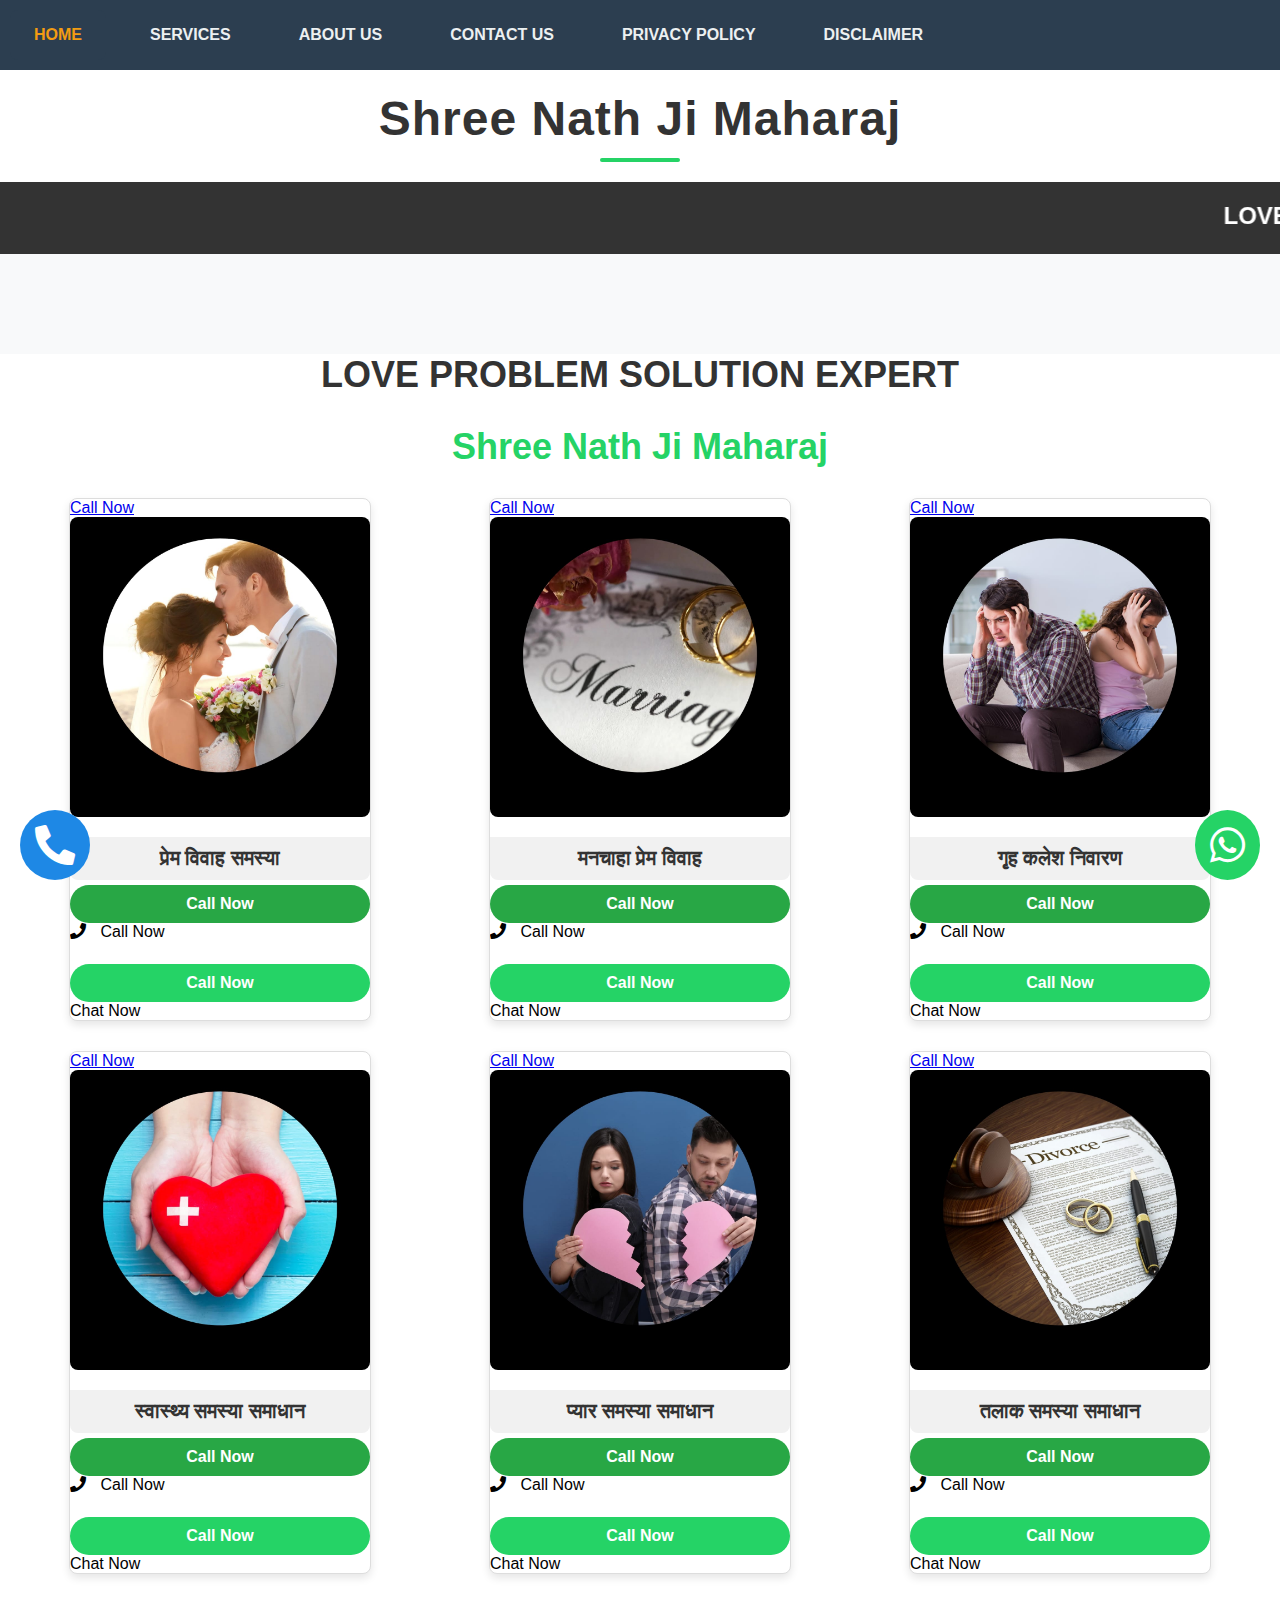
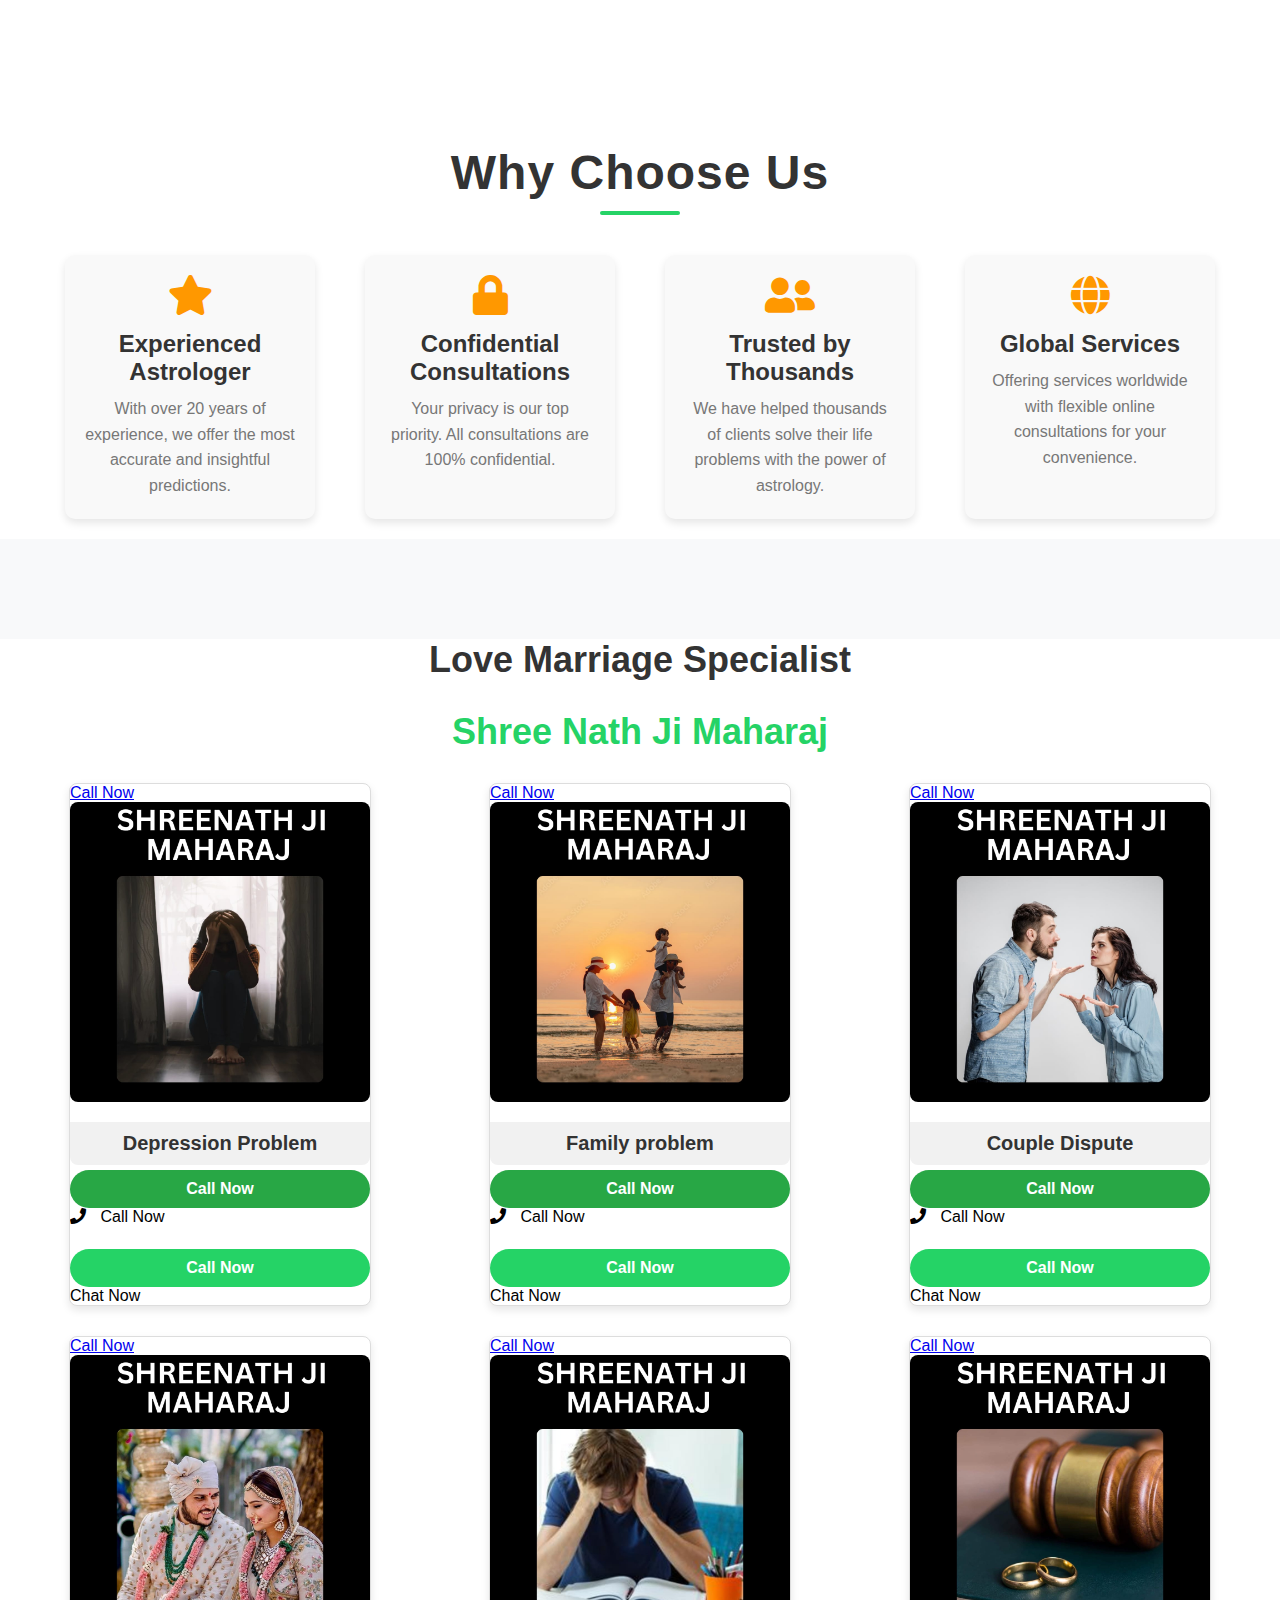
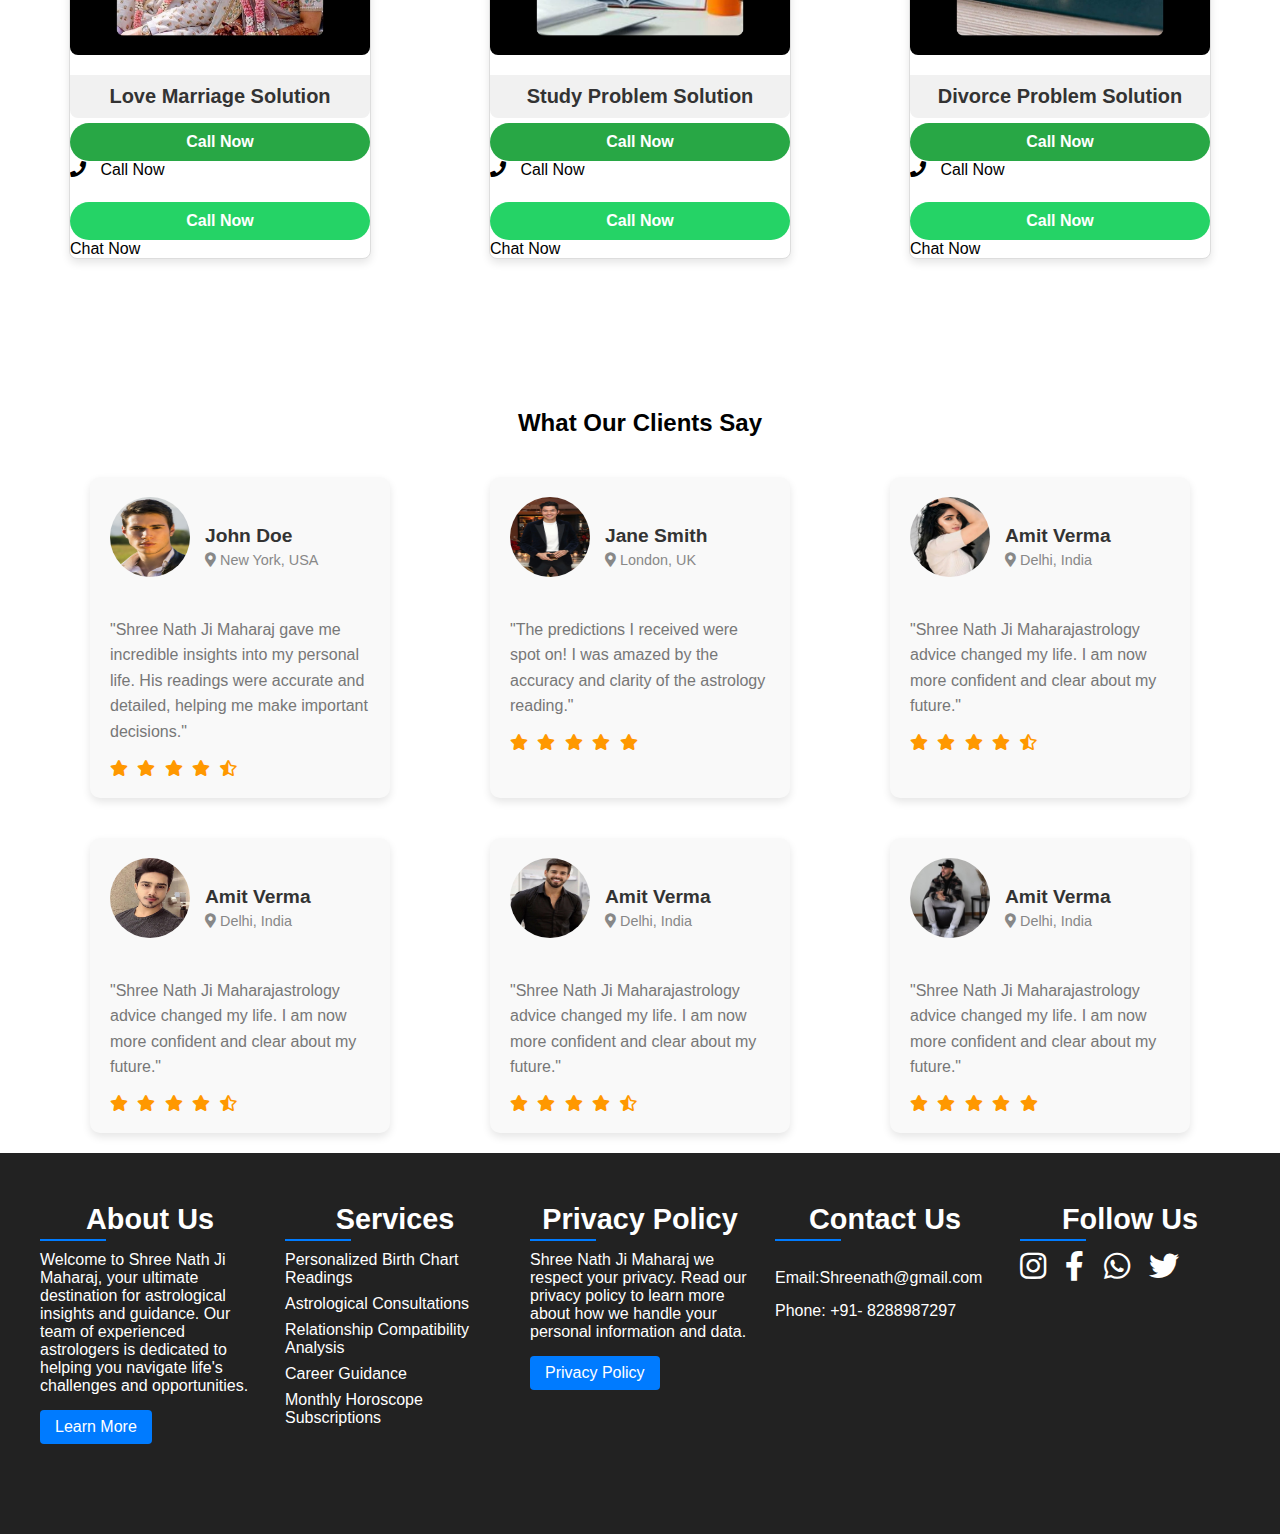
==== commit 9759aff4: "Update index.html" ====
--- a/index.html
+++ b/index.html
@@ -59,123 +59,123 @@
     <div class="col-sm-4">
       <div class="best-border">
         <div class="best-img">
-          <a href="tel:+91-8288987297">
+         <a href="tel:8288987297">Call Now</a>
             <img style="width: 300px;" src="images/marry.jpeg" alt=""></a>
         </div>
         <div class="best-title">
           प्रेम विवाह समस्या
         </div>
         <div class="best-call">
-          <a href="tel:+91-8288987297">
-            <i class="fa fa-phone"></i> Call Now
-          </a>
-        </div>
-        <div class="best-what">
-          <i class="fa fa-whatsapp"></i>
-          <a href="tel:+91-8288987297">Chat Now</a>
-        </div>
-      </div>
-    </div>
-    <div class="col-sm-4">
-      <div class="best-border">
-        <div class="best-img">
-          <a href="tel:+91-8288987297">
+         <a href="tel:8288987297">Call Now</a>
+            <i class="fa fa-phone"></i> Call Now
+          </a>
+        </div>
+        <div class="best-what">
+          <i class="fa fa-whatsapp"></i>
+         <a href="tel:8288987297">Call Now</a>Chat Now</a>
+        </div>
+      </div>
+    </div>
+    <div class="col-sm-4">
+      <div class="best-border">
+        <div class="best-img">
+         <a href="tel:8288987297">Call Now</a>
             <img style="width: 300px;" src="images/lmarry.jpeg" alt=""></a>
         </div>
         <div class="best-title">
           मनचाहा प्रेम विवाह
         </div>
         <div class="best-call">
-          <a href="tel:+91-8288987297">
-            <i class="fa fa-phone"></i> Call Now
-          </a>
-        </div>
-        <div class="best-what">
-          <i class="fa fa-whatsapp"></i>
-          <a href="tel:+91-8288987297">Chat Now</a>
-        </div>
-      </div>
-    </div>
-    <div class="col-sm-4">
-      <div class="best-border">
-        <div class="best-img">
-          <a href="tel:+91-8288987297">
+         <a href="tel:8288987297">Call Now</a>
+            <i class="fa fa-phone"></i> Call Now
+          </a>
+        </div>
+        <div class="best-what">
+          <i class="fa fa-whatsapp"></i>
+         <a href="tel:8288987297">Call Now</a>Chat Now</a>
+        </div>
+      </div>
+    </div>
+    <div class="col-sm-4">
+      <div class="best-border">
+        <div class="best-img">
+         <a href="tel:8288987297">Call Now</a>
             <img style="width: 300px;" src="images/family.jpeg" alt=""></a>
         </div>
         <div class="best-title">
           गृह कलेश निवारण
         </div>
         <div class="best-call">
-          <a href="tel:+91-8288987297">
-            <i class="fa fa-phone"></i> Call Now
-          </a>
-        </div>
-        <div class="best-what">
-          <i class="fa fa-whatsapp"></i>
-          <a href="tel:+91-8288987297">Chat Now</a>
-        </div>
-      </div>
-    </div>
-
-    <div class="col-sm-4">
-      <div class="best-border">
-        <div class="best-img">
-          <a href="tel:+91-8288987297">
+         <a href="tel:8288987297">Call Now</a>
+            <i class="fa fa-phone"></i> Call Now
+          </a>
+        </div>
+        <div class="best-what">
+          <i class="fa fa-whatsapp"></i>
+         <a href="tel:8288987297">Call Now</a>Chat Now</a>
+        </div>
+      </div>
+    </div>
+
+    <div class="col-sm-4">
+      <div class="best-border">
+        <div class="best-img">
+         <a href="tel:8288987297">Call Now</a>
             <img style="width: 300px;" src="images/health.jpeg" alt=""></a>
         </div>
         <div class="best-title">
           स्वास्थ्य समस्या समाधान
         </div>
         <div class="best-call">
-          <a href="tel:+91-8288987297">
-            <i class="fa fa-phone"></i> Call Now
-          </a>
-        </div>
-        <div class="best-what">
-          <i class="fa fa-whatsapp"></i>
-          <a href="tel:+91-8288987297">Chat Now</a>
-        </div>
-      </div>
-    </div>
-
-    <div class="col-sm-4">
-      <div class="best-border">
-        <div class="best-img">
-          <a href="tel:+91-8288987297">
+         <a href="tel:8288987297">Call Now</a>
+            <i class="fa fa-phone"></i> Call Now
+          </a>
+        </div>
+        <div class="best-what">
+          <i class="fa fa-whatsapp"></i>
+         <a href="tel:8288987297">Call Now</a>Chat Now</a>
+        </div>
+      </div>
+    </div>
+
+    <div class="col-sm-4">
+      <div class="best-border">
+        <div class="best-img">
+         <a href="tel:8288987297">Call Now</a>
             <img style="width: 300px;" src="images/break.jpeg" alt=""></a>
         </div>
         <div class="best-title">
           प्यार समस्या समाधान
         </div>
         <div class="best-call">
-          <a href="tel:+91-8288987297">
-            <i class="fa fa-phone"></i> Call Now
-          </a>
-        </div>
-        <div class="best-what">
-          <i class="fa fa-whatsapp"></i>
-          <a href="tel:+91-8288987297">Chat Now</a>
-        </div>
-      </div>
-    </div>
-
-    <div class="col-sm-4">
-      <div class="best-border">
-        <div class="best-img">
-          <a href="tel:+91-8288987297">
+         <a href="tel:8288987297">Call Now</a>
+            <i class="fa fa-phone"></i> Call Now
+          </a>
+        </div>
+        <div class="best-what">
+          <i class="fa fa-whatsapp"></i>
+         <a href="tel:8288987297">Call Now</a>Chat Now</a>
+        </div>
+      </div>
+    </div>
+
+    <div class="col-sm-4">
+      <div class="best-border">
+        <div class="best-img">
+         <a href="tel:8288987297">Call Now</a>
             <img style="width: 300px;" src="images/divo.jpeg" alt=""></a>
         </div>
         <div class="best-title">
           तलाक समस्या समाधान
         </div>
         <div class="best-call">
-          <a href="tel:+91-8288987297">
-            <i class="fa fa-phone"></i> Call Now
-          </a>
-        </div>
-        <div class="best-what">
-          <i class="fa fa-whatsapp"></i>
-          <a href="tel:+91-8288987297">Chat Now</a>
+         <a href="tel:8288987297">Call Now</a>
+            <i class="fa fa-phone"></i> Call Now
+          </a>
+        </div>
+        <div class="best-what">
+          <i class="fa fa-whatsapp"></i>
+         <a href="tel:8288987297">Call Now</a>Chat Now</a>
         </div>
       </div>
     </div>
@@ -236,123 +236,123 @@
     <div class="col-sm-4">
       <div class="best-border">
         <div class="best-img">
-          <a href="tel:+91-8288987297">
+         <a href="tel:8288987297">Call Now</a>
             <img style="width: 300px;" src="images/t2.jpeg" alt=""></a>
         </div>
         <div class="best-title">
           Depression Problem
         </div>
         <div class="best-call">
-          <a href="tel:+91-8288987297">
-            <i class="fa fa-phone"></i> Call Now
-          </a>
-        </div>
-        <div class="best-what">
-          <i class="fa fa-whatsapp"></i>
-          <a href="tel:+91-8288987297">Chat Now</a>
-        </div>
-      </div>
-    </div>
-    <div class="col-sm-4">
-      <div class="best-border">
-        <div class="best-img">
-          <a href="tel:+91-8288987297">
+         <a href="tel:8288987297">Call Now</a>
+            <i class="fa fa-phone"></i> Call Now
+          </a>
+        </div>
+        <div class="best-what">
+          <i class="fa fa-whatsapp"></i>
+         <a href="tel:8288987297">Call Now</a>Chat Now</a>
+        </div>
+      </div>
+    </div>
+    <div class="col-sm-4">
+      <div class="best-border">
+        <div class="best-img">
+         <a href="tel:8288987297">Call Now</a>
             <img style="width: 300px;" src="images/t3.jpeg" alt=""></a>
         </div>
         <div class="best-title">
           Family problem
         </div>
         <div class="best-call">
-          <a href="tel:+91-8288987297">
-            <i class="fa fa-phone"></i> Call Now
-          </a>
-        </div>
-        <div class="best-what">
-          <i class="fa fa-whatsapp"></i>
-          <a href="tel:+91-8288987297">Chat Now</a>
-        </div>
-      </div>
-    </div>
-    <div class="col-sm-4">
-      <div class="best-border">
-        <div class="best-img">
-          <a href="tel:+91-8288987297">
+         <a href="tel:8288987297">Call Now</a>
+            <i class="fa fa-phone"></i> Call Now
+          </a>
+        </div>
+        <div class="best-what">
+          <i class="fa fa-whatsapp"></i>
+         <a href="tel:8288987297">Call Now</a>Chat Now</a>
+        </div>
+      </div>
+    </div>
+    <div class="col-sm-4">
+      <div class="best-border">
+        <div class="best-img">
+         <a href="tel:8288987297">Call Now</a>
             <img style="width: 300px;" src="images/t4.jpeg" alt=""></a>
         </div>
         <div class="best-title">
           Couple Dispute
         </div>
         <div class="best-call">
-          <a href="tel:+91-8288987297">
-            <i class="fa fa-phone"></i> Call Now
-          </a>
-        </div>
-        <div class="best-what">
-          <i class="fa fa-whatsapp"></i>
-          <a href="tel:+91-8288987297">Chat Now</a>
-        </div>
-      </div>
-    </div>
-
-    <div class="col-sm-4">
-      <div class="best-border">
-        <div class="best-img">
-          <a href="tel:+91-8288987297">
+         <a href="tel:8288987297">Call Now</a>
+            <i class="fa fa-phone"></i> Call Now
+          </a>
+        </div>
+        <div class="best-what">
+          <i class="fa fa-whatsapp"></i>
+         <a href="tel:8288987297">Call Now</a>Chat Now</a>
+        </div>
+      </div>
+    </div>
+
+    <div class="col-sm-4">
+      <div class="best-border">
+        <div class="best-img">
+         <a href="tel:8288987297">Call Now</a>
             <img style="width: 300px;" src="images/t1.jpeg" alt=""></a>
         </div>
         <div class="best-title">
           Love Marriage Solution
         </div>
         <div class="best-call">
-          <a href="tel:+91-8288987297">
-            <i class="fa fa-phone"></i> Call Now
-          </a>
-        </div>
-        <div class="best-what">
-          <i class="fa fa-whatsapp"></i>
-          <a href="tel:+91-8288987297">Chat Now</a>
-        </div>
-      </div>
-    </div>
-
-    <div class="col-sm-4">
-      <div class="best-border">
-        <div class="best-img">
-          <a href="tel:+91-8288987297">
+         <a href="tel:8288987297">Call Now</a>
+            <i class="fa fa-phone"></i> Call Now
+          </a>
+        </div>
+        <div class="best-what">
+          <i class="fa fa-whatsapp"></i>
+         <a href="tel:8288987297">Call Now</a>Chat Now</a>
+        </div>
+      </div>
+    </div>
+
+    <div class="col-sm-4">
+      <div class="best-border">
+        <div class="best-img">
+         <a href="tel:8288987297">Call Now</a>
             <img style="width: 300px;" src="images/t5.jpeg" alt=""></a>
         </div>
         <div class="best-title">
           Study Problem Solution
         </div>
         <div class="best-call">
-          <a href="tel:+91-8288987297">
-            <i class="fa fa-phone"></i> Call Now
-          </a>
-        </div>
-        <div class="best-what">
-          <i class="fa fa-whatsapp"></i>
-          <a href="tel:+91-8288987297">Chat Now</a>
-        </div>
-      </div>
-    </div>
-
-    <div class="col-sm-4">
-      <div class="best-border">
-        <div class="best-img">
-          <a href="tel:+91-8288987297">
+         <a href="tel:8288987297">Call Now</a>
+            <i class="fa fa-phone"></i> Call Now
+          </a>
+        </div>
+        <div class="best-what">
+          <i class="fa fa-whatsapp"></i>
+         <a href="tel:8288987297">Call Now</a>Chat Now</a>
+        </div>
+      </div>
+    </div>
+
+    <div class="col-sm-4">
+      <div class="best-border">
+        <div class="best-img">
+         <a href="tel:8288987297">Call Now</a>
             <img style="width: 300px;" src="images/t7.jpeg" alt=""></a>
         </div>
         <div class="best-title">
           Divorce Problem Solution
         </div>
         <div class="best-call">
-          <a href="tel:+91-8288987297">
-            <i class="fa fa-phone"></i> Call Now
-          </a>
-        </div>
-        <div class="best-what">
-          <i class="fa fa-whatsapp"></i>
-          <a href="tel:+91-8288987297">Chat Now</a>
+         <a href="tel:8288987297">Call Now</a>
+            <i class="fa fa-phone"></i> Call Now
+          </a>
+        </div>
+        <div class="best-what">
+          <i class="fa fa-whatsapp"></i>
+         <a href="tel:8288987297">Call Now</a>Chat Now</a>
         </div>
       </div>
     </div>
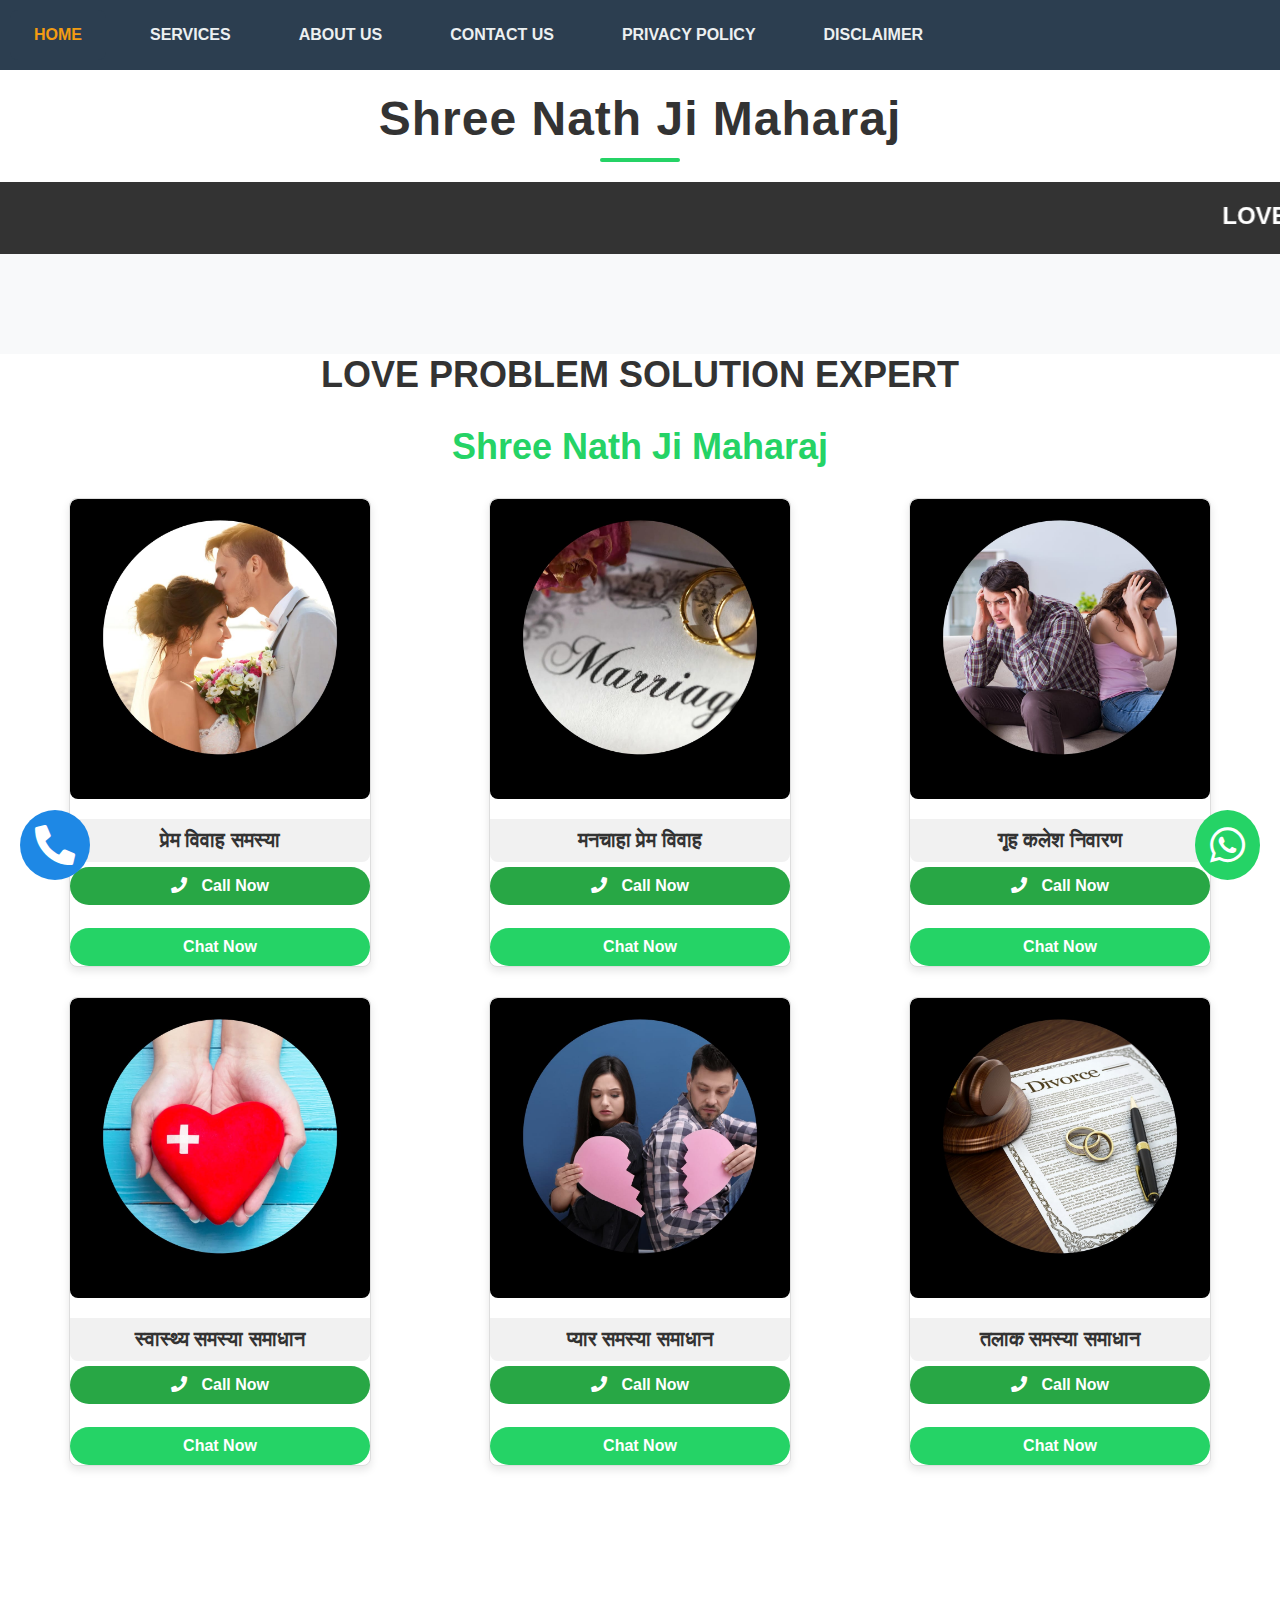
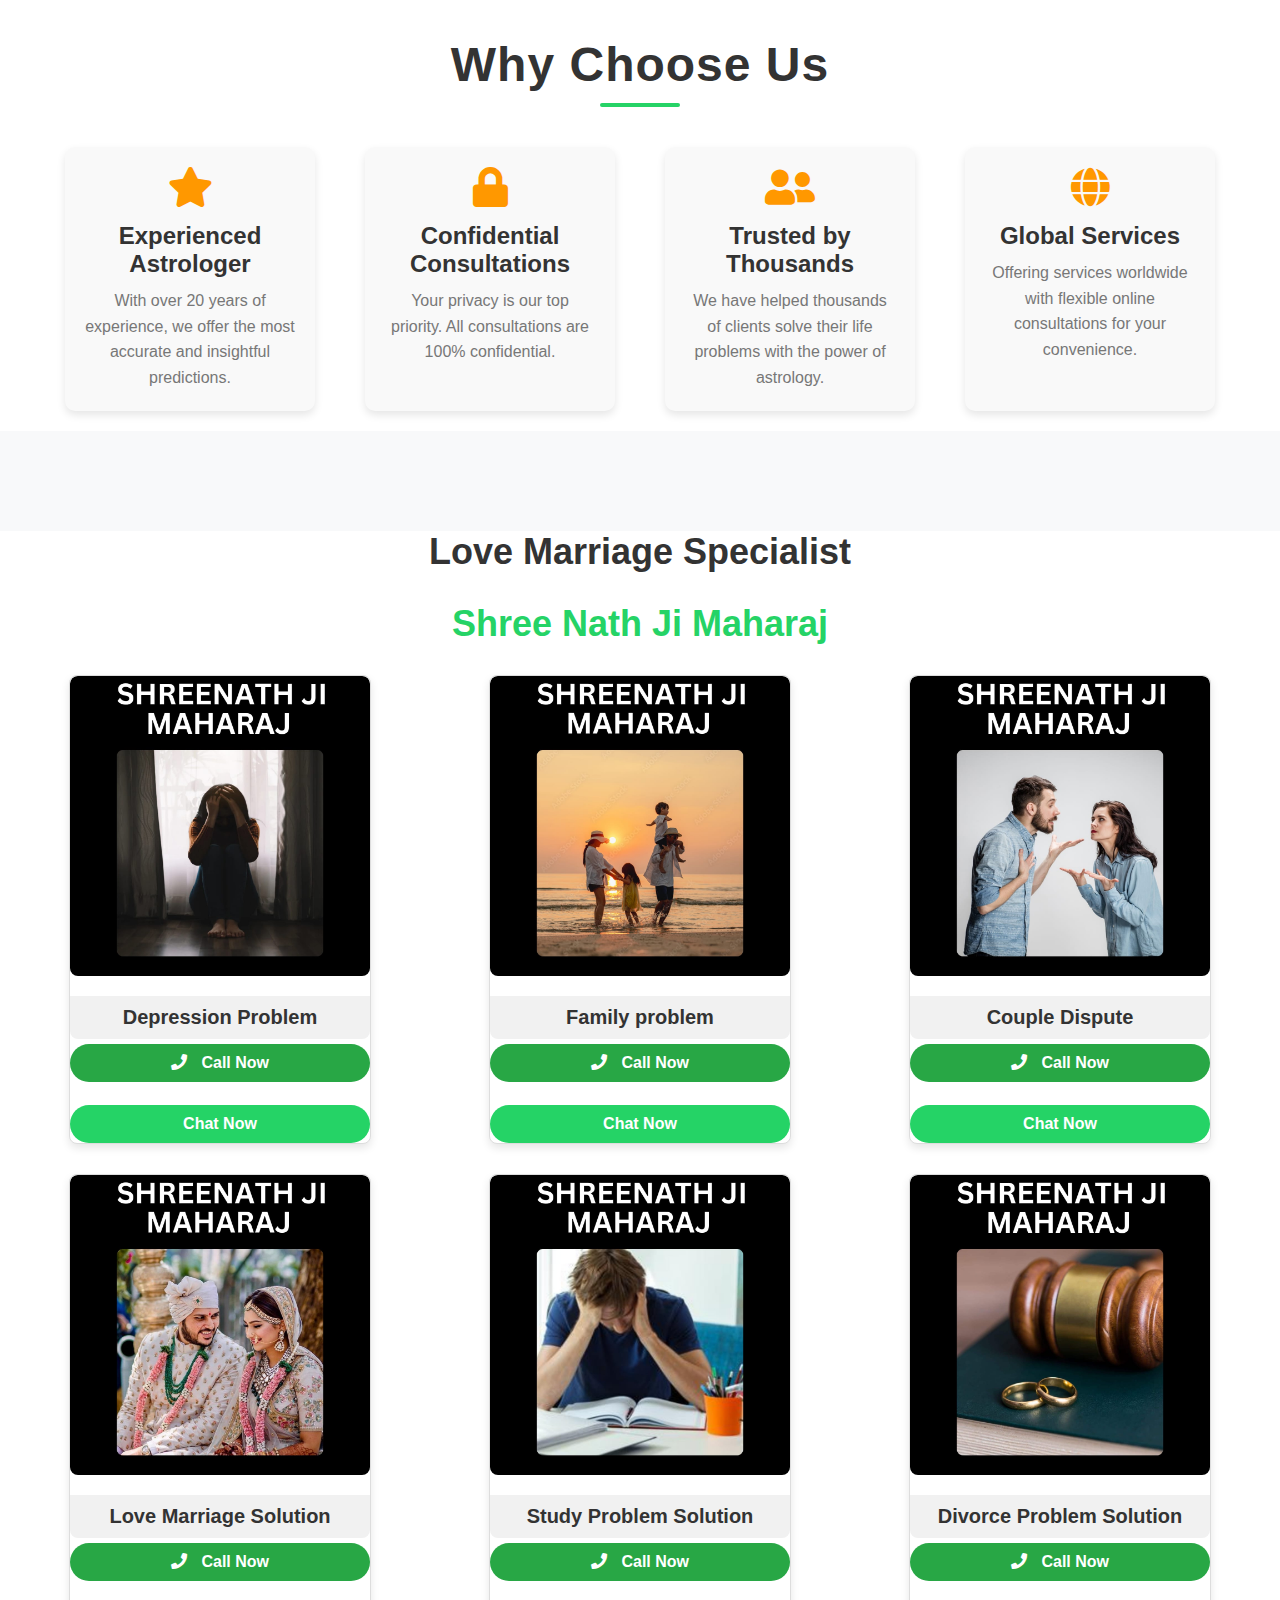
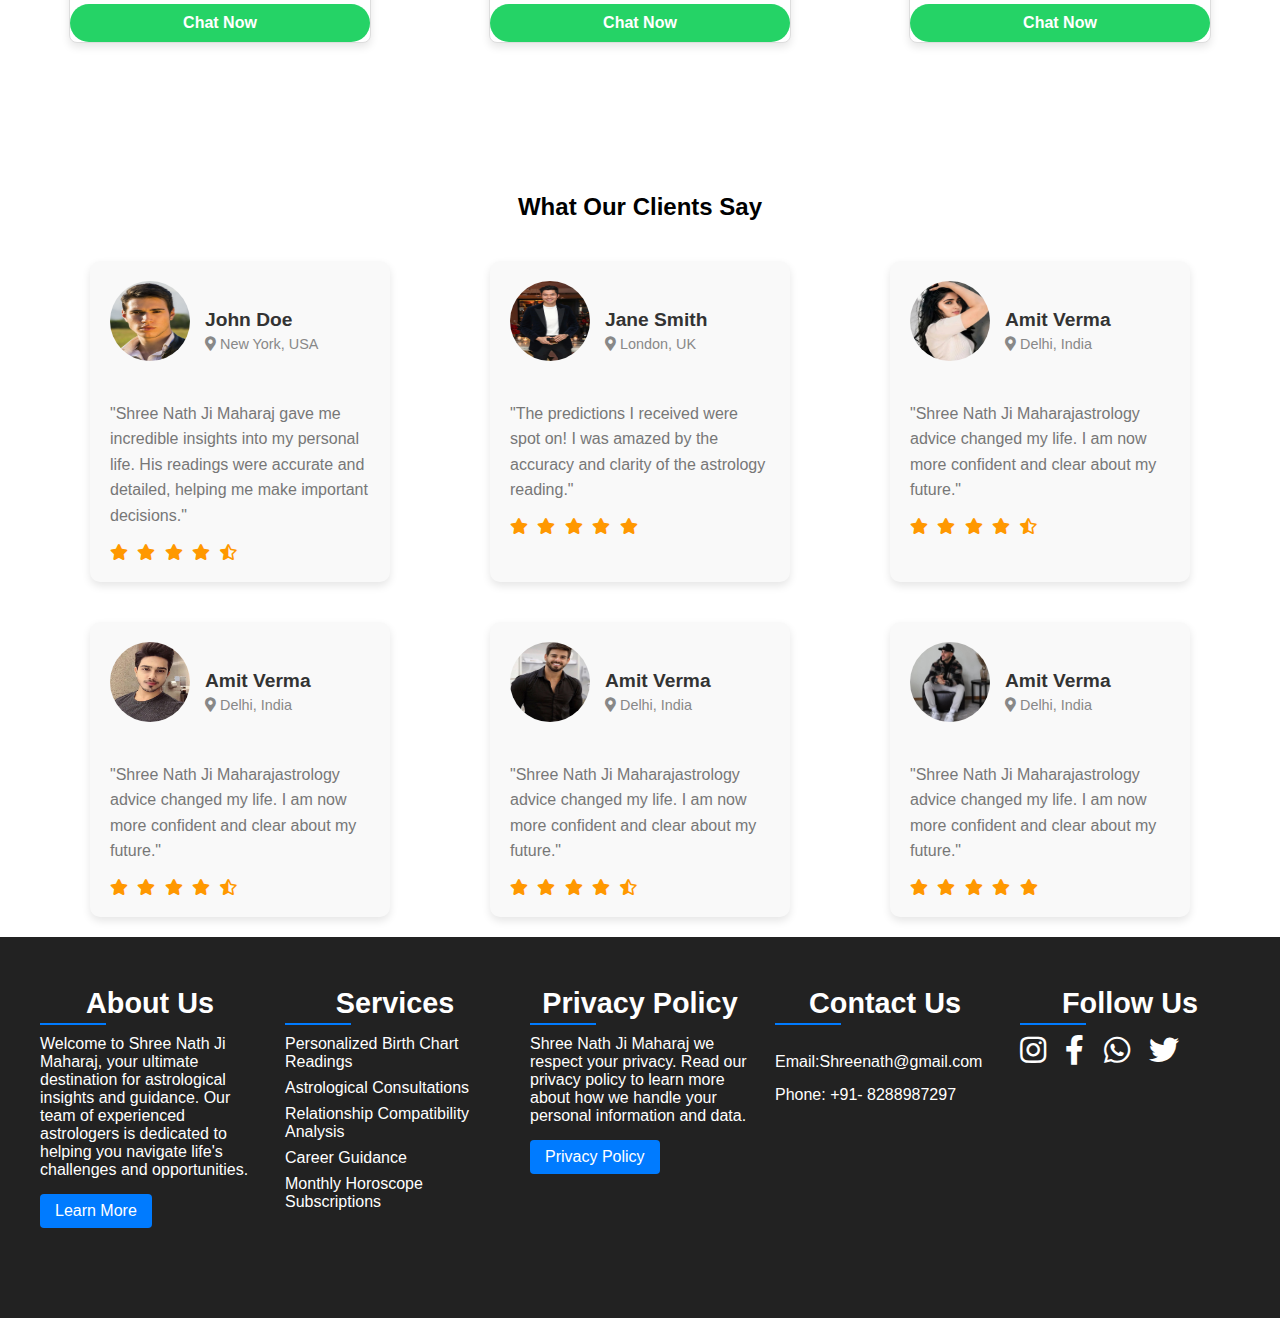
==== commit 72c8bfd1: "Update index.html" ====
--- a/index.html
+++ b/index.html
@@ -59,123 +59,123 @@
     <div class="col-sm-4">
       <div class="best-border">
         <div class="best-img">
-         <a href="tel:8288987297">Call Now</a>
+          <a href="tel:8288987297">
             <img style="width: 300px;" src="images/marry.jpeg" alt=""></a>
         </div>
         <div class="best-title">
           प्रेम विवाह समस्या
         </div>
         <div class="best-call">
-         <a href="tel:8288987297">Call Now</a>
-            <i class="fa fa-phone"></i> Call Now
-          </a>
-        </div>
-        <div class="best-what">
-          <i class="fa fa-whatsapp"></i>
-         <a href="tel:8288987297">Call Now</a>Chat Now</a>
-        </div>
-      </div>
-    </div>
-    <div class="col-sm-4">
-      <div class="best-border">
-        <div class="best-img">
-         <a href="tel:8288987297">Call Now</a>
+          <a href="tel:8288987297">
+            <i class="fa fa-phone"></i> Call Now
+          </a>
+        </div>
+        <div class="best-what">
+          <i class="fa fa-whatsapp"></i>
+          <a href="tel:8288987297">Chat Now</a>
+        </div>
+      </div>
+    </div>
+    <div class="col-sm-4">
+      <div class="best-border">
+        <div class="best-img">
+          <a href="tel:8288987297">
             <img style="width: 300px;" src="images/lmarry.jpeg" alt=""></a>
         </div>
         <div class="best-title">
           मनचाहा प्रेम विवाह
         </div>
         <div class="best-call">
-         <a href="tel:8288987297">Call Now</a>
-            <i class="fa fa-phone"></i> Call Now
-          </a>
-        </div>
-        <div class="best-what">
-          <i class="fa fa-whatsapp"></i>
-         <a href="tel:8288987297">Call Now</a>Chat Now</a>
-        </div>
-      </div>
-    </div>
-    <div class="col-sm-4">
-      <div class="best-border">
-        <div class="best-img">
-         <a href="tel:8288987297">Call Now</a>
+          <a href="tel:8288987297">
+            <i class="fa fa-phone"></i> Call Now
+          </a>
+        </div>
+        <div class="best-what">
+          <i class="fa fa-whatsapp"></i>
+          <a href="tel:8288987297">Chat Now</a>
+        </div>
+      </div>
+    </div>
+    <div class="col-sm-4">
+      <div class="best-border">
+        <div class="best-img">
+          <a href="tel:8288987297">
             <img style="width: 300px;" src="images/family.jpeg" alt=""></a>
         </div>
         <div class="best-title">
           गृह कलेश निवारण
         </div>
         <div class="best-call">
-         <a href="tel:8288987297">Call Now</a>
-            <i class="fa fa-phone"></i> Call Now
-          </a>
-        </div>
-        <div class="best-what">
-          <i class="fa fa-whatsapp"></i>
-         <a href="tel:8288987297">Call Now</a>Chat Now</a>
-        </div>
-      </div>
-    </div>
-
-    <div class="col-sm-4">
-      <div class="best-border">
-        <div class="best-img">
-         <a href="tel:8288987297">Call Now</a>
+          <a href="tel:8288987297">
+            <i class="fa fa-phone"></i> Call Now
+          </a>
+        </div>
+        <div class="best-what">
+          <i class="fa fa-whatsapp"></i>
+          <a href="tel:8288987297">Chat Now</a>
+        </div>
+      </div>
+    </div>
+
+    <div class="col-sm-4">
+      <div class="best-border">
+        <div class="best-img">
+          <a href="tel:8288987297">
             <img style="width: 300px;" src="images/health.jpeg" alt=""></a>
         </div>
         <div class="best-title">
           स्वास्थ्य समस्या समाधान
         </div>
         <div class="best-call">
-         <a href="tel:8288987297">Call Now</a>
-            <i class="fa fa-phone"></i> Call Now
-          </a>
-        </div>
-        <div class="best-what">
-          <i class="fa fa-whatsapp"></i>
-         <a href="tel:8288987297">Call Now</a>Chat Now</a>
-        </div>
-      </div>
-    </div>
-
-    <div class="col-sm-4">
-      <div class="best-border">
-        <div class="best-img">
-         <a href="tel:8288987297">Call Now</a>
+          <a href="tel:8288987297">
+            <i class="fa fa-phone"></i> Call Now
+          </a>
+        </div>
+        <div class="best-what">
+          <i class="fa fa-whatsapp"></i>
+          <a href="tel:8288987297">Chat Now</a>
+        </div>
+      </div>
+    </div>
+
+    <div class="col-sm-4">
+      <div class="best-border">
+        <div class="best-img">
+          <a href="tel:8288987297">
             <img style="width: 300px;" src="images/break.jpeg" alt=""></a>
         </div>
         <div class="best-title">
           प्यार समस्या समाधान
         </div>
         <div class="best-call">
-         <a href="tel:8288987297">Call Now</a>
-            <i class="fa fa-phone"></i> Call Now
-          </a>
-        </div>
-        <div class="best-what">
-          <i class="fa fa-whatsapp"></i>
-         <a href="tel:8288987297">Call Now</a>Chat Now</a>
-        </div>
-      </div>
-    </div>
-
-    <div class="col-sm-4">
-      <div class="best-border">
-        <div class="best-img">
-         <a href="tel:8288987297">Call Now</a>
+          <a href="tel:8288987297">
+            <i class="fa fa-phone"></i> Call Now
+          </a>
+        </div>
+        <div class="best-what">
+          <i class="fa fa-whatsapp"></i>
+          <a href="tel:8288987297">Chat Now</a>
+        </div>
+      </div>
+    </div>
+
+    <div class="col-sm-4">
+      <div class="best-border">
+        <div class="best-img">
+          <a href="tel:8288987297">
             <img style="width: 300px;" src="images/divo.jpeg" alt=""></a>
         </div>
         <div class="best-title">
           तलाक समस्या समाधान
         </div>
         <div class="best-call">
-         <a href="tel:8288987297">Call Now</a>
-            <i class="fa fa-phone"></i> Call Now
-          </a>
-        </div>
-        <div class="best-what">
-          <i class="fa fa-whatsapp"></i>
-         <a href="tel:8288987297">Call Now</a>Chat Now</a>
+          <a href="tel:8288987297">
+            <i class="fa fa-phone"></i> Call Now
+          </a>
+        </div>
+        <div class="best-what">
+          <i class="fa fa-whatsapp"></i>
+          <a href="tel:8288987297">Chat Now</a>
         </div>
       </div>
     </div>
@@ -236,123 +236,123 @@
     <div class="col-sm-4">
       <div class="best-border">
         <div class="best-img">
-         <a href="tel:8288987297">Call Now</a>
+          <a href="tel:8288987297">
             <img style="width: 300px;" src="images/t2.jpeg" alt=""></a>
         </div>
         <div class="best-title">
           Depression Problem
         </div>
         <div class="best-call">
-         <a href="tel:8288987297">Call Now</a>
-            <i class="fa fa-phone"></i> Call Now
-          </a>
-        </div>
-        <div class="best-what">
-          <i class="fa fa-whatsapp"></i>
-         <a href="tel:8288987297">Call Now</a>Chat Now</a>
-        </div>
-      </div>
-    </div>
-    <div class="col-sm-4">
-      <div class="best-border">
-        <div class="best-img">
-         <a href="tel:8288987297">Call Now</a>
+          <a href="tel:8288987297">
+            <i class="fa fa-phone"></i> Call Now
+          </a>
+        </div>
+        <div class="best-what">
+          <i class="fa fa-whatsapp"></i>
+          <a href="tel:8288987297">Chat Now</a>
+        </div>
+      </div>
+    </div>
+    <div class="col-sm-4">
+      <div class="best-border">
+        <div class="best-img">
+          <a href="tel:8288987297">
             <img style="width: 300px;" src="images/t3.jpeg" alt=""></a>
         </div>
         <div class="best-title">
           Family problem
         </div>
         <div class="best-call">
-         <a href="tel:8288987297">Call Now</a>
-            <i class="fa fa-phone"></i> Call Now
-          </a>
-        </div>
-        <div class="best-what">
-          <i class="fa fa-whatsapp"></i>
-         <a href="tel:8288987297">Call Now</a>Chat Now</a>
-        </div>
-      </div>
-    </div>
-    <div class="col-sm-4">
-      <div class="best-border">
-        <div class="best-img">
-         <a href="tel:8288987297">Call Now</a>
+          <a href="tel:8288987297">
+            <i class="fa fa-phone"></i> Call Now
+          </a>
+        </div>
+        <div class="best-what">
+          <i class="fa fa-whatsapp"></i>
+          <a href="tel:8288987297">Chat Now</a>
+        </div>
+      </div>
+    </div>
+    <div class="col-sm-4">
+      <div class="best-border">
+        <div class="best-img">
+          <a href="tel:8288987297">
             <img style="width: 300px;" src="images/t4.jpeg" alt=""></a>
         </div>
         <div class="best-title">
           Couple Dispute
         </div>
         <div class="best-call">
-         <a href="tel:8288987297">Call Now</a>
-            <i class="fa fa-phone"></i> Call Now
-          </a>
-        </div>
-        <div class="best-what">
-          <i class="fa fa-whatsapp"></i>
-         <a href="tel:8288987297">Call Now</a>Chat Now</a>
-        </div>
-      </div>
-    </div>
-
-    <div class="col-sm-4">
-      <div class="best-border">
-        <div class="best-img">
-         <a href="tel:8288987297">Call Now</a>
+          <a href="tel:8288987297">
+            <i class="fa fa-phone"></i> Call Now
+          </a>
+        </div>
+        <div class="best-what">
+          <i class="fa fa-whatsapp"></i>
+          <a href="tel:8288987297">Chat Now</a>
+        </div>
+      </div>
+    </div>
+
+    <div class="col-sm-4">
+      <div class="best-border">
+        <div class="best-img">
+          <a href="tel:8288987297">
             <img style="width: 300px;" src="images/t1.jpeg" alt=""></a>
         </div>
         <div class="best-title">
           Love Marriage Solution
         </div>
         <div class="best-call">
-         <a href="tel:8288987297">Call Now</a>
-            <i class="fa fa-phone"></i> Call Now
-          </a>
-        </div>
-        <div class="best-what">
-          <i class="fa fa-whatsapp"></i>
-         <a href="tel:8288987297">Call Now</a>Chat Now</a>
-        </div>
-      </div>
-    </div>
-
-    <div class="col-sm-4">
-      <div class="best-border">
-        <div class="best-img">
-         <a href="tel:8288987297">Call Now</a>
+          <a href="tel:8288987297">
+            <i class="fa fa-phone"></i> Call Now
+          </a>
+        </div>
+        <div class="best-what">
+          <i class="fa fa-whatsapp"></i>
+          <a href="tel:8288987297">Chat Now</a>
+        </div>
+      </div>
+    </div>
+
+    <div class="col-sm-4">
+      <div class="best-border">
+        <div class="best-img">
+          <a href="tel:8288987297">
             <img style="width: 300px;" src="images/t5.jpeg" alt=""></a>
         </div>
         <div class="best-title">
           Study Problem Solution
         </div>
         <div class="best-call">
-         <a href="tel:8288987297">Call Now</a>
-            <i class="fa fa-phone"></i> Call Now
-          </a>
-        </div>
-        <div class="best-what">
-          <i class="fa fa-whatsapp"></i>
-         <a href="tel:8288987297">Call Now</a>Chat Now</a>
-        </div>
-      </div>
-    </div>
-
-    <div class="col-sm-4">
-      <div class="best-border">
-        <div class="best-img">
-         <a href="tel:8288987297">Call Now</a>
+          <a href="tel:8288987297">
+            <i class="fa fa-phone"></i> Call Now
+          </a>
+        </div>
+        <div class="best-what">
+          <i class="fa fa-whatsapp"></i>
+          <a href="tel:8288987297">Chat Now</a>
+        </div>
+      </div>
+    </div>
+
+    <div class="col-sm-4">
+      <div class="best-border">
+        <div class="best-img">
+          <a href="tel:8288987297">
             <img style="width: 300px;" src="images/t7.jpeg" alt=""></a>
         </div>
         <div class="best-title">
           Divorce Problem Solution
         </div>
         <div class="best-call">
-         <a href="tel:8288987297">Call Now</a>
-            <i class="fa fa-phone"></i> Call Now
-          </a>
-        </div>
-        <div class="best-what">
-          <i class="fa fa-whatsapp"></i>
-         <a href="tel:8288987297">Call Now</a>Chat Now</a>
+          <a href="tel:8288987297">
+            <i class="fa fa-phone"></i> Call Now
+          </a>
+        </div>
+        <div class="best-what">
+          <i class="fa fa-whatsapp"></i>
+          <a href="tel:8288987297">Chat Now</a>
         </div>
       </div>
     </div>
@@ -544,7 +544,7 @@
           <a href="https://www.facebook.com/" target="_blank">
               <i class="fab fa-facebook-f"></i>
           </a>
-          <a href="tel:+91-8288987297" target="_blank">
+          <a href="tel:8288987297" target="_blank">
               <i class="fab fa-whatsapp"></i>
           </a>
           <a href="https://www.twitter.com/" target="_blank">
@@ -556,12 +556,12 @@
 </footer>
 
    <!-- Call Icon on the left -->
-   <a href="tel:+8288987297" class="floating-icon call-icon" title="Call Us">
+   <a href="tel:8288987297" class="floating-icon call-icon" title="Call Us">
     <i class="fas fa-phone-alt"></i>
 </a>
 
 <!-- WhatsApp Icon on the right -->
-<a href="tel:+91-8288987297" target="_blank" class="floating-icon whatsapp-icon" title="WhatsApp Us">
+<a href="tel:8288987297" target="_blank" class="floating-icon whatsapp-icon" title="WhatsApp Us">
     <i class="fab fa-whatsapp"></i>
 </a>
 
